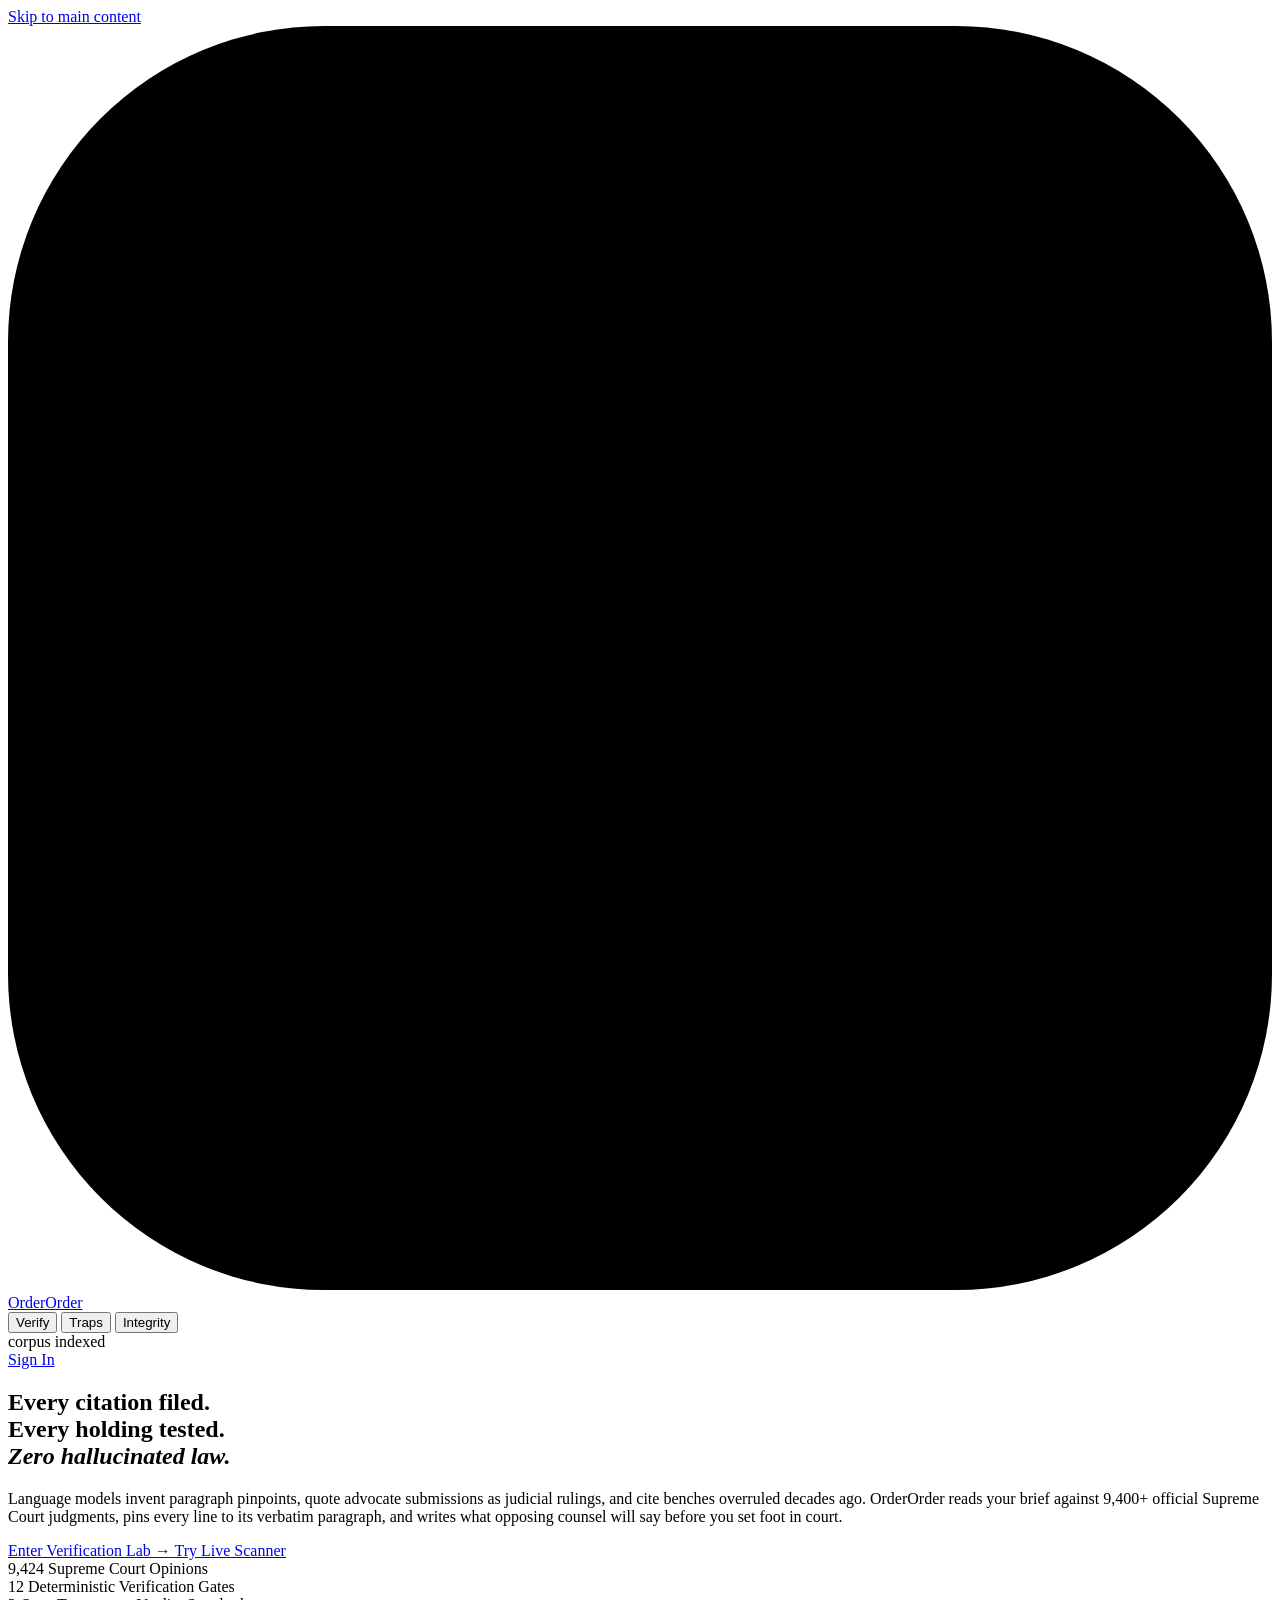
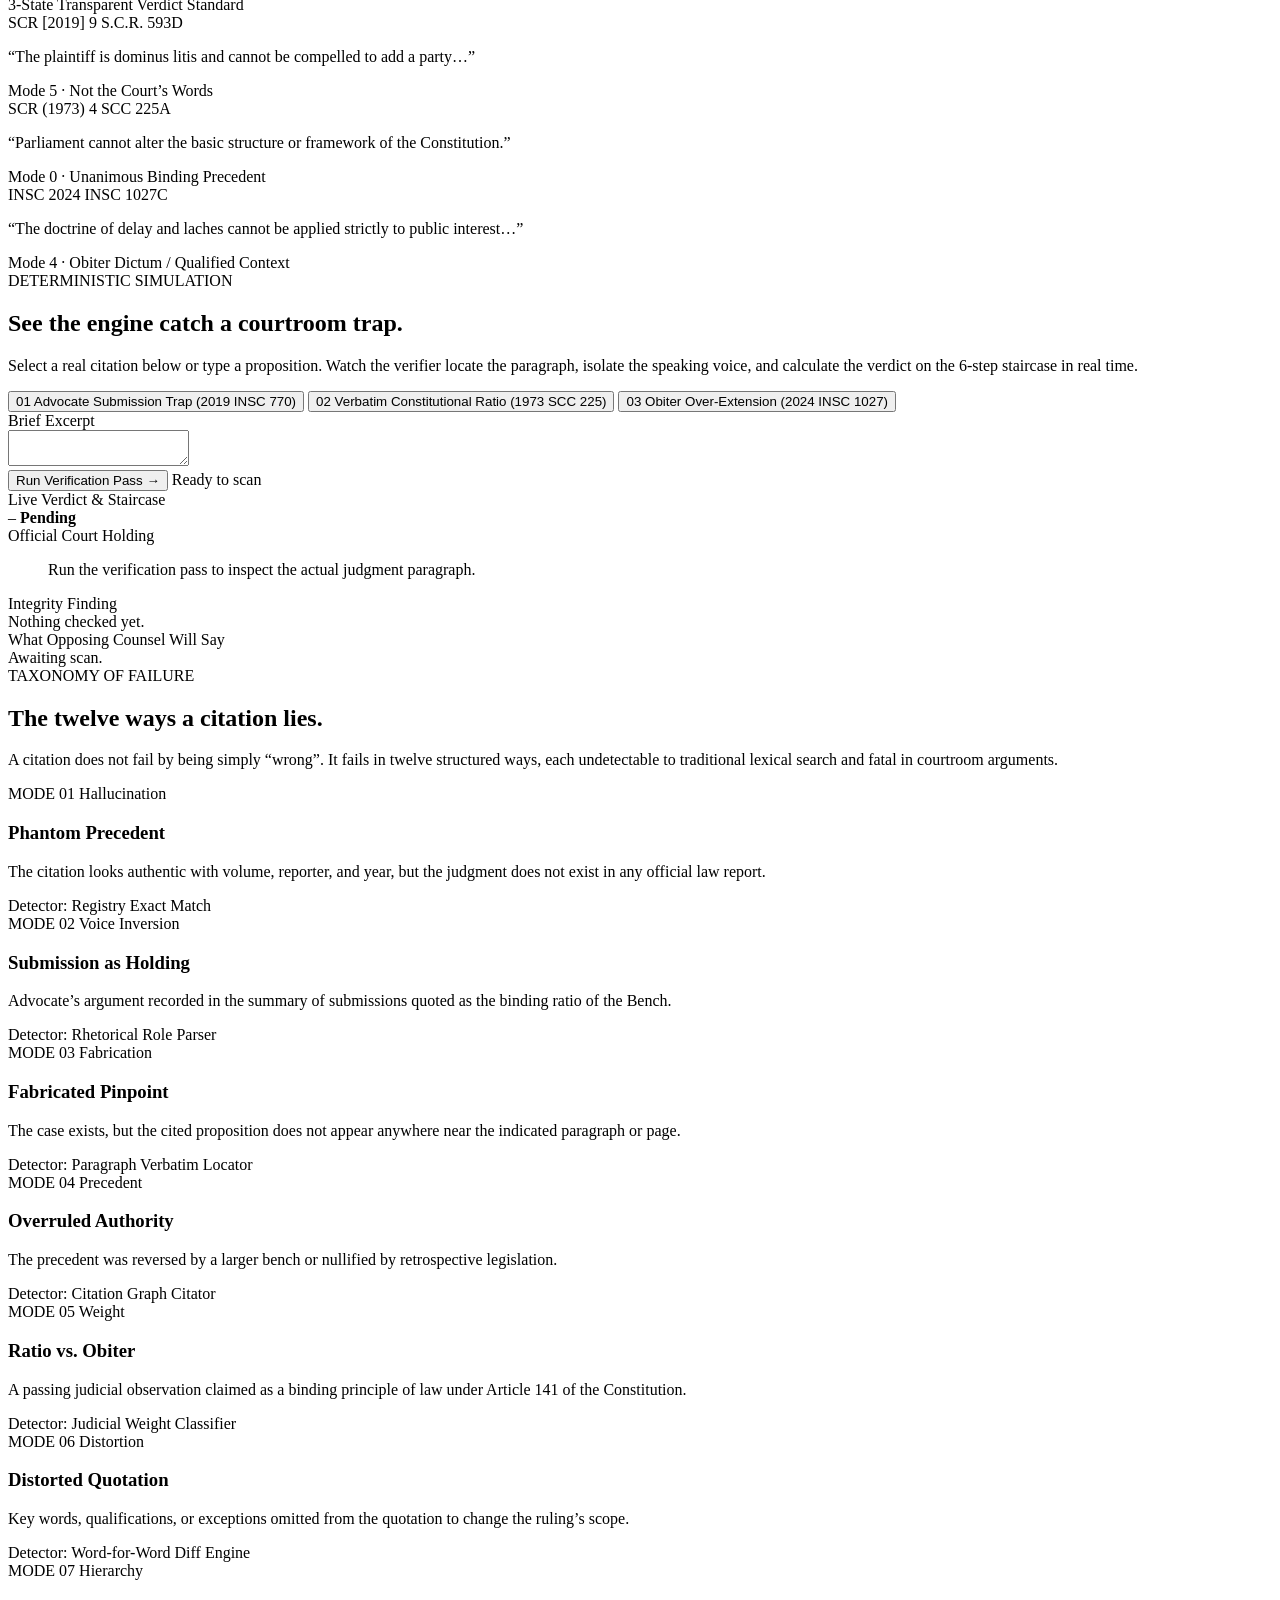
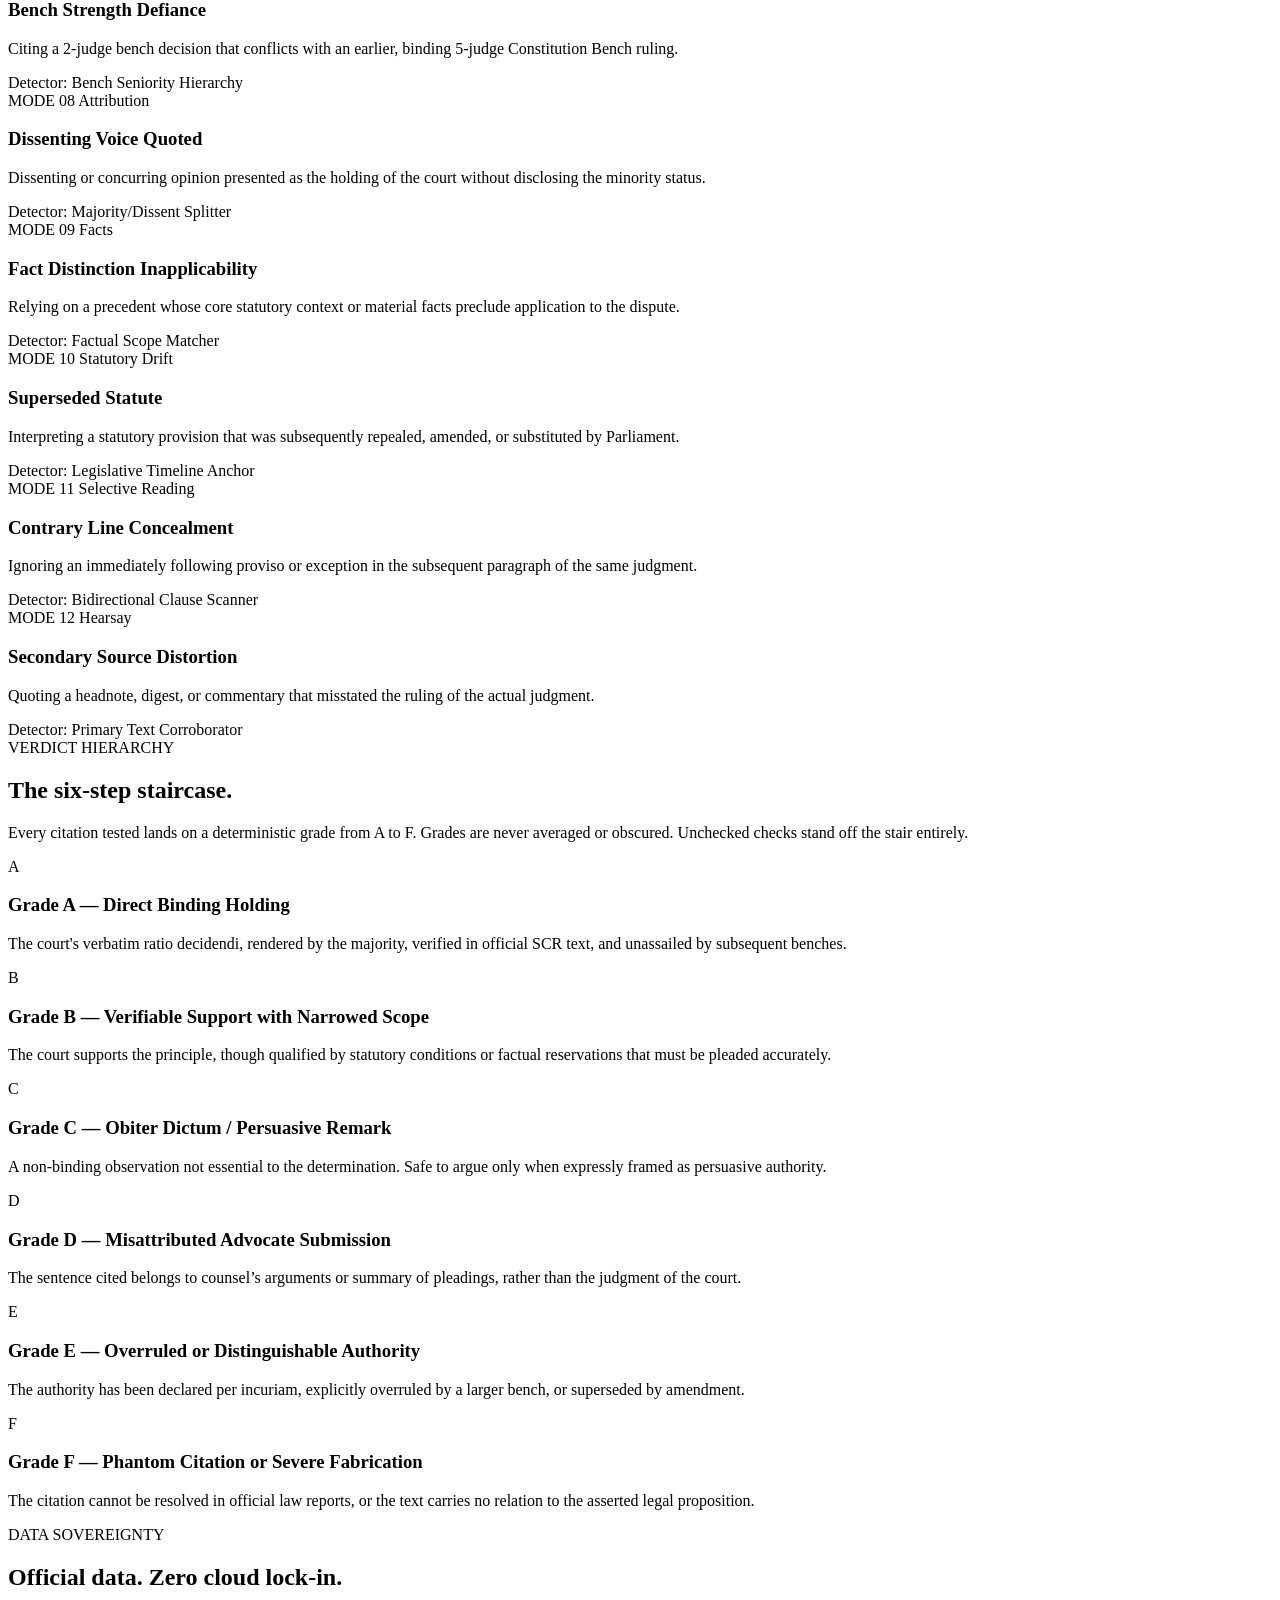
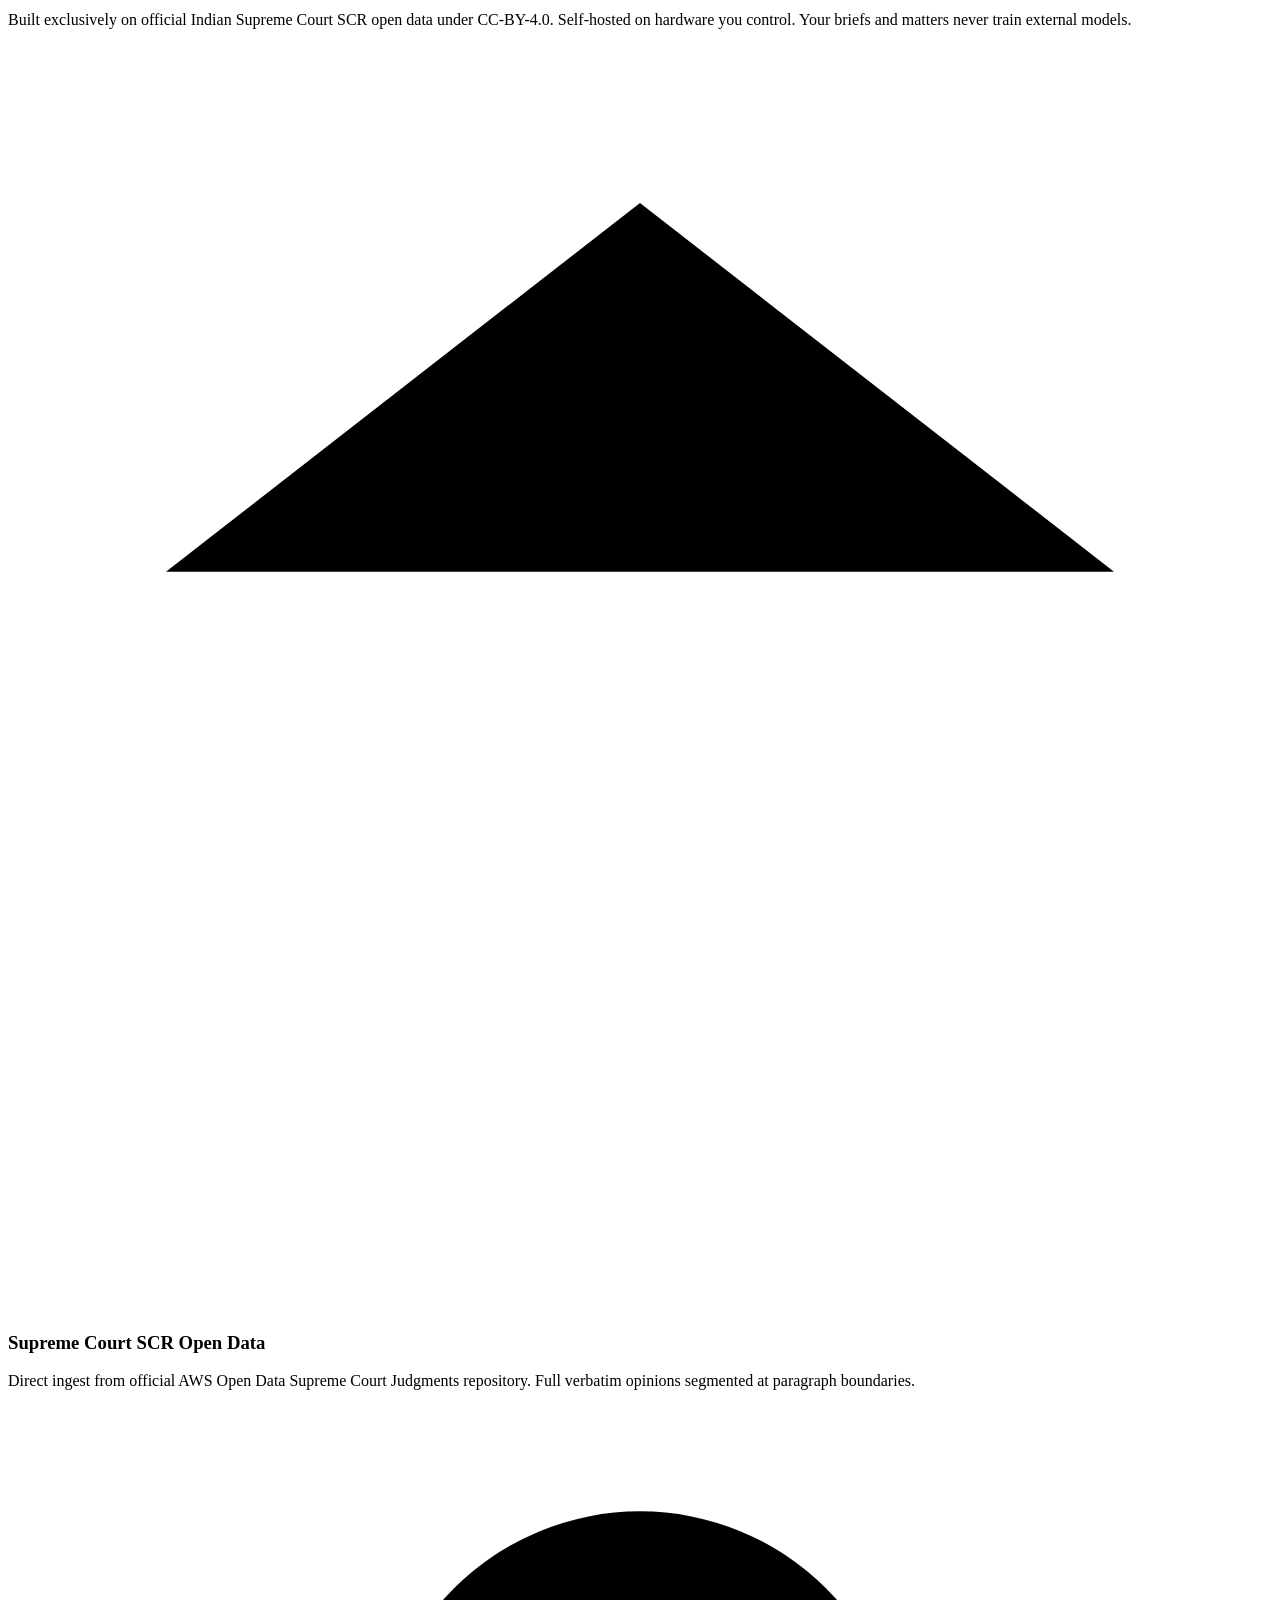
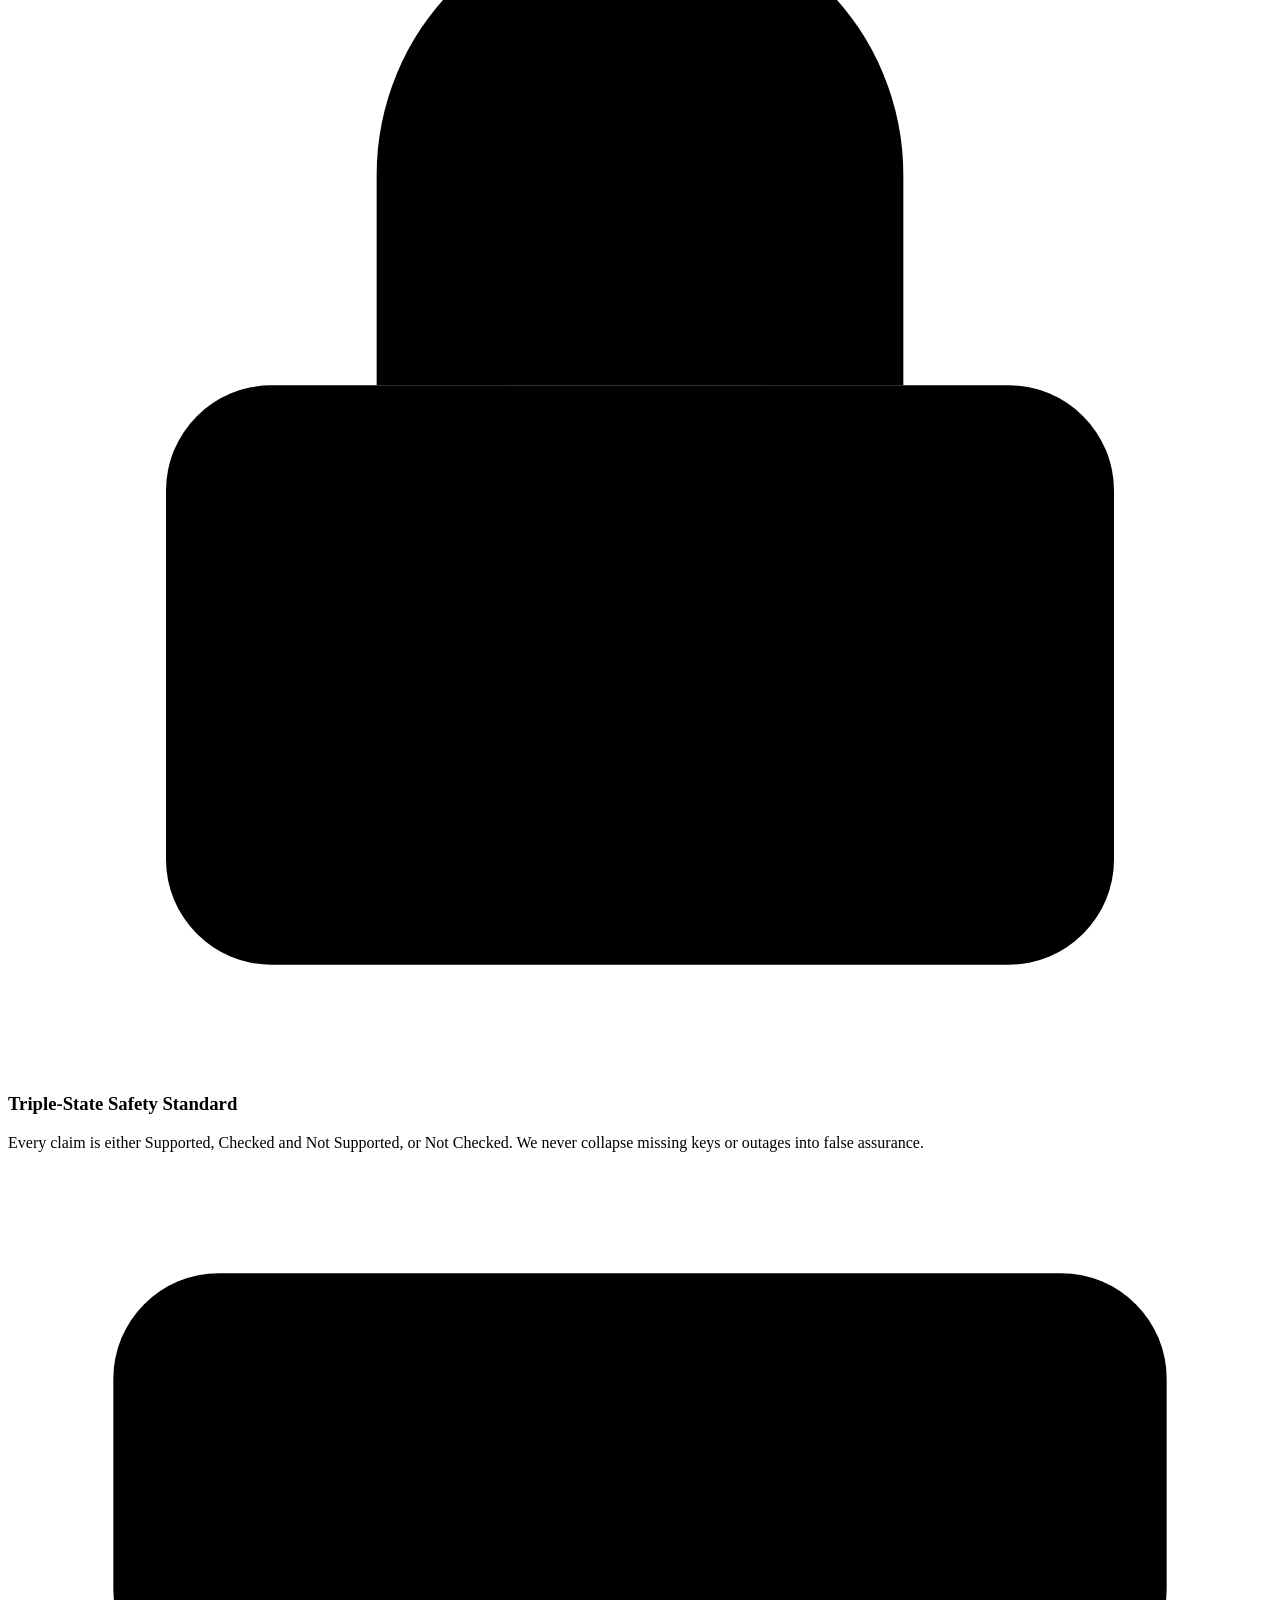
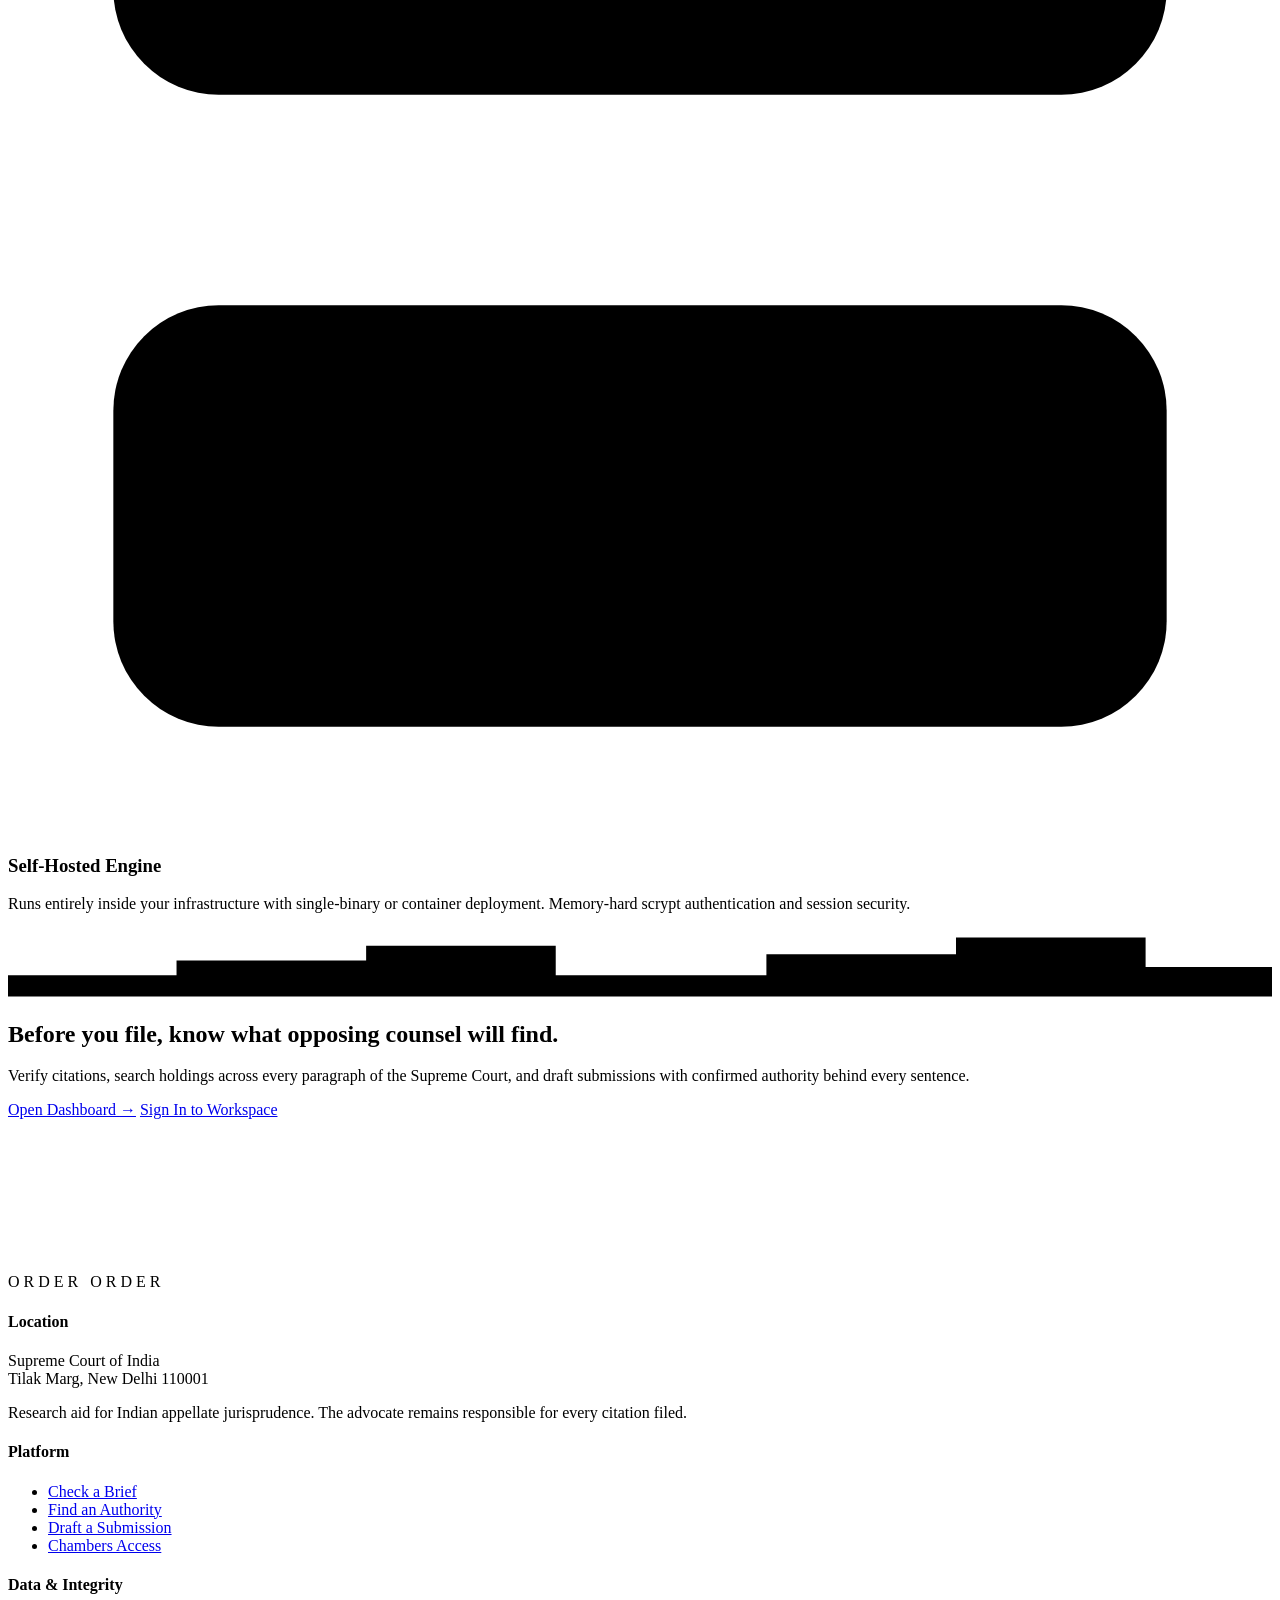
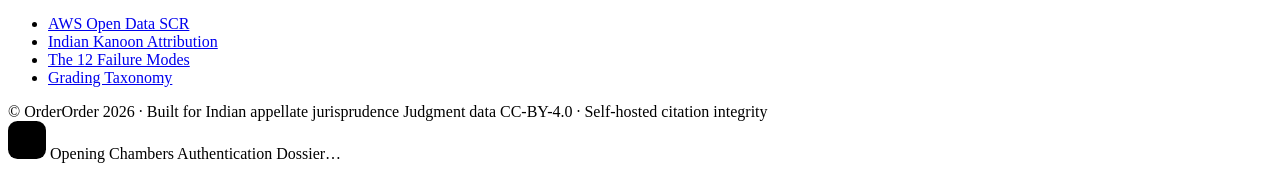
==== src/orderorder/web/static/landing.html @ d25497d0 "feat(web): add editorial landing page, chambers auth flow, and interactive ASCII showpiece Introduce" ====
<!doctype html>
<!--
  OrderOrder — The Citation Integrity Engine for Indian Case Law.
  Editorial Landing Page.
  Built to the Redis Agency L'escalier identity: cobalt, coral, cream, and the 3D staircase.
  CSP: script-src 'self', style-src 'self', font-src 'self'. Zero inline scripts or styles.
-->
<html lang="en">
<head>
<meta charset="utf-8">
<meta name="viewport" content="width=device-width, initial-scale=1">
<meta name="referrer" content="no-referrer">
<meta name="theme-color" content="#f3ece5" media="(prefers-color-scheme: light)">
<meta name="theme-color" content="#0f1236" media="(prefers-color-scheme: dark)">
<title>OrderOrder — Citation Integrity for Indian Case Law</title>
<link rel="stylesheet" href="/landing.css">
<link rel="icon" href="data:image/svg+xml,<svg xmlns='http://www.w3.org/2000/svg' viewBox='0 0 32 32'><rect width='32' height='32' rx='7' fill='%232b34d6'/><path d='M9 24V17h5v-5h5V7h5' fill='none' stroke='%23f3ece5' stroke-width='3.2' stroke-linejoin='round'/></svg>">
</head>
<body>

<a class="skip" href="#hero">Skip to main content</a>

<!-- ========== STICKY NAVIGATION ========== -->
<header class="nav" id="top-nav">
  <a href="/" class="brand" aria-label="Return to OrderOrder Overview">
    <!-- The staircase, in the same oblique projection as the one in the verdict panel. -->
    <svg class="mark" viewBox="0 0 32 32" aria-hidden="true" focusable="false">
      <rect class="mark-bg" width="32" height="32" rx="8"/>
      <g class="s s1"><path class="front" d="M5 21h6v6H5z"/><path class="top" d="M5 21h6l4-4H9z"/><path class="side" d="M11 21l4-4v6l-4 4z"/></g>
      <g class="s s2"><path class="front" d="M11 16h6v11h-6z"/><path class="top" d="M11 16h6l4-4h-6z"/><path class="side" d="M17 16l4-4v11l-4 4z"/></g>
      <g class="s s3"><path class="front" d="M17 11h6v16h-6z"/><path class="top" d="M17 11h6l4-4h-6z"/><path class="side" d="M23 11l4-4v16l-4 4z"/></g>
    </svg>
    <span class="wordmark">OrderOrder</span>
  </a>

  <div class="tabs" role="tablist" aria-label="Landing Navigation">
    <span class="thumb" aria-hidden="true"></span>
    <button id="tab-verify" class="on" role="tab" aria-selected="true" data-target="#demo" aria-label="Interactive Verification Demo">Verify</button>
    <button id="tab-traps" role="tab" aria-selected="false" data-target="#traps" aria-label="12 Hallucination Traps">Traps</button>
    <button id="tab-integrity" role="tab" aria-selected="false" data-target="#ladder" aria-label="Integrity Ladder and Scale">Integrity</button>
  </div>

  <div class="nav-right">
    <div id="status" class="nav-status" role="status" aria-live="polite">
      <span class="status-pulse" aria-hidden="true"></span>
      <span id="status-text">corpus indexed</span>
    </div>
    <div id="user-profile" class="user-pill" hidden>
      <span id="user-name" class="user-name"></span>
      <a href="/dashboard" class="btn-workspace-link">Dashboard &rarr;</a>
      <button id="btn-logout" class="btn-logout" title="Sign out">Sign out</button>
    </div>
    <a href="/login" id="nav-login" class="btn-nav-login">Sign In</a>
  </div>
</header>

<main id="main">

  <!-- ========== HERO SECTION ========== -->
  <section class="hero-section" id="hero">
    <div class="hero-grid">
      <div class="hero-content">
        <h1 class="hero-title">
          Every citation filed.<br>
          Every holding tested.<br>
          <em>Zero hallucinated law.</em>
        </h1>
        <p class="hero-lede">
          Language models invent paragraph pinpoints, quote advocate submissions as judicial rulings,
          and cite benches overruled decades ago. OrderOrder reads your brief against 9,400+ official
          Supreme Court judgments, pins every line to its verbatim paragraph, and writes what opposing
          counsel will say before you set foot in court.
        </p>

        <div class="hero-ctas">
          <a href="/dashboard" class="btn-primary hero-btn">
            Enter Verification Lab <span class="arrow" aria-hidden="true">→</span>
          </a>
          <a href="#simulator" class="btn-secondary hero-btn">
            Try Live Scanner
          </a>
        </div>

        <div class="proof-bar">
          <div class="proof-item">
            <span class="proof-num">9,424</span>
            <span class="proof-label">Supreme Court Opinions</span>
          </div>
          <div class="proof-divider" aria-hidden="true"></div>
          <div class="proof-item">
            <span class="proof-num">12</span>
            <span class="proof-label">Deterministic Verification Gates</span>
          </div>
          <div class="proof-divider" aria-hidden="true"></div>
          <div class="proof-item">
            <span class="proof-num">3-State</span>
            <span class="proof-label">Transparent Verdict Standard</span>
          </div>
        </div>
      </div>

      <div class="hero-visual">
        <div class="monolith-block" id="monolith" aria-hidden="true">
          <div class="monolith-stack">
            <div class="m-card c3">
              <div class="m-header"><span>SCR [2019] 9 S.C.R. 593</span><span class="g D">D</span></div>
              <p class="m-sample">“The plaintiff is dominus litis and cannot be compelled to add a party…”</p>
              <div class="m-tag flagged">Mode 5 · Not the Court’s Words</div>
            </div>
            <div class="m-card c2">
              <div class="m-header"><span>SCR (1973) 4 SCC 225</span><span class="g A">A</span></div>
              <p class="m-sample">“Parliament cannot alter the basic structure or framework of the Constitution.”</p>
              <div class="m-tag clean">Mode 0 · Unanimous Binding Precedent</div>
            </div>
            <div class="m-card c1">
              <div class="m-header"><span>INSC 2024 INSC 1027</span><span class="g C">C</span></div>
              <p class="m-sample">“The doctrine of delay and laches cannot be applied strictly to public interest…”</p>
              <div class="m-tag warn">Mode 4 · Obiter Dictum / Qualified Context</div>
            </div>
            <div class="monolith-clip"></div>
          </div>
          <div class="monolith-reflection"></div>
        </div>
      </div>
    </div>
  </section>

  <!-- ========== INTERACTIVE LIVE SCANNER SIMULATOR ========== -->
  <div class="section-band bg-white" id="demo">
    <section class="section" id="simulator">
      <div class="section-head">
        <span class="section-tag">DETERMINISTIC SIMULATION</span>
        <h2 class="section-title">See the engine catch a courtroom trap.</h2>
        <p class="section-desc">
          Select a real citation below or type a proposition. Watch the verifier locate the paragraph,
          isolate the speaking voice, and calculate the verdict on the 6-step staircase in real time.
        </p>
      </div>

      <div class="sim-presets">
        <button class="sim-preset on" data-preset="dominus">
          <span class="p-num">01</span>
          <span class="p-name">Advocate Submission Trap (2019 INSC 770)</span>
        </button>
        <button class="sim-preset" data-preset="kesavananda">
          <span class="p-num">02</span>
          <span class="p-name">Verbatim Constitutional Ratio (1973 SCC 225)</span>
        </button>
        <button class="sim-preset" data-preset="laches">
          <span class="p-num">03</span>
          <span class="p-name">Obiter Over-Extension (2024 INSC 1027)</span>
        </button>
      </div>

      <div class="sim-workspace">
        <div class="sim-panel input-panel">
          <div class="panel-tab"><label for="sim-input">Brief Excerpt</label></div>
          <div class="panel-body">
            <textarea id="sim-input" spellcheck="false" readonly></textarea>
            <div class="sim-controls">
              <button id="sim-run" class="btn-primary">
                Run Verification Pass <span class="arrow" aria-hidden="true">→</span>
              </button>
              <span id="sim-status" class="sim-hint">Ready to scan</span>
            </div>
          </div>
        </div>

        <div class="sim-panel output-panel">
          <div class="panel-tab"><label>Live Verdict &amp; Staircase</label></div>
          <div class="panel-body">
            <div class="sim-top-bar">
              <div class="sim-verdict-tag" id="sim-badge"><span class="g D">–</span> <b id="sim-grade-text">Pending</b></div>
              <!-- 6-step isometric staircase -->
              <div class="stair" id="sim-stair" data-grade="" aria-hidden="true">
                <div class="step s1"><i class="top"></i><i class="side"></i><i class="front"></i></div>
                <div class="step s2"><i class="top"></i><i class="side"></i><i class="front"></i></div>
                <div class="step s3"><i class="top"></i><i class="side"></i><i class="front"></i></div>
                <div class="step s4"><i class="top"></i><i class="side"></i><i class="front"></i></div>
                <div class="step s5"><i class="top"></i><i class="side"></i><i class="front"></i></div>
                <div class="step s6"><i class="top"></i><i class="side"></i><i class="front"></i></div>
                <span class="marker"></span>
              </div>
            </div>

            <div id="sim-results">
              <div class="sim-card">
                <div class="sim-card-head">Official Court Holding</div>
                <blockquote id="sim-quote">Run the verification pass to inspect the actual judgment paragraph.</blockquote>
              </div>
              <div class="sim-card" id="sim-finding-card">
                <div class="sim-card-head">Integrity Finding</div>
                <div id="sim-finding">Nothing checked yet.</div>
              </div>
              <div class="sim-card" id="sim-attack-card">
                <div class="sim-card-head">What Opposing Counsel Will Say</div>
                <div id="sim-attack">Awaiting scan.</div>
              </div>
            </div>
          </div>
        </div>
      </div>
    </section>
  </div>

  <!-- ========== THE 12 WAYS A CITATION LIES ========== -->
  <section class="section" id="traps">
    <div class="section-head">
      <span class="section-tag">TAXONOMY OF FAILURE</span>
      <h2 class="section-title">The twelve ways a citation lies.</h2>
      <p class="section-desc">
        A citation does not fail by being simply “wrong”. It fails in twelve structured ways,
        each undetectable to traditional lexical search and fatal in courtroom arguments.
      </p>
    </div>

    <div class="traps-grid">
      <div class="trap-card" data-mode="1">
        <div class="trap-header">
          <span class="trap-num">MODE 01</span>
          <span class="trap-chip bad">Hallucination</span>
        </div>
        <h3 class="trap-title">Phantom Precedent</h3>
        <p class="trap-body">The citation looks authentic with volume, reporter, and year, but the judgment does not exist in any official law report.</p>
        <div class="trap-footer"><span>Detector:</span> Registry Exact Match</div>
      </div>

      <div class="trap-card" data-mode="2">
        <div class="trap-header">
          <span class="trap-num">MODE 02</span>
          <span class="trap-chip bad">Voice Inversion</span>
        </div>
        <h3 class="trap-title">Submission as Holding</h3>
        <p class="trap-body">Advocate’s argument recorded in the summary of submissions quoted as the binding ratio of the Bench.</p>
        <div class="trap-footer"><span>Detector:</span> Rhetorical Role Parser</div>
      </div>

      <div class="trap-card" data-mode="3">
        <div class="trap-header">
          <span class="trap-num">MODE 03</span>
          <span class="trap-chip bad">Fabrication</span>
        </div>
        <h3 class="trap-title">Fabricated Pinpoint</h3>
        <p class="trap-body">The case exists, but the cited proposition does not appear anywhere near the indicated paragraph or page.</p>
        <div class="trap-footer"><span>Detector:</span> Paragraph Verbatim Locator</div>
      </div>

      <div class="trap-card" data-mode="4">
        <div class="trap-header">
          <span class="trap-num">MODE 04</span>
          <span class="trap-chip warn">Precedent</span>
        </div>
        <h3 class="trap-title">Overruled Authority</h3>
        <p class="trap-body">The precedent was reversed by a larger bench or nullified by retrospective legislation.</p>
        <div class="trap-footer"><span>Detector:</span> Citation Graph Citator</div>
      </div>

      <div class="trap-card" data-mode="5">
        <div class="trap-header">
          <span class="trap-num">MODE 05</span>
          <span class="trap-chip warn">Weight</span>
        </div>
        <h3 class="trap-title">Ratio vs. Obiter</h3>
        <p class="trap-body">A passing judicial observation claimed as a binding principle of law under Article 141 of the Constitution.</p>
        <div class="trap-footer"><span>Detector:</span> Judicial Weight Classifier</div>
      </div>

      <div class="trap-card" data-mode="6">
        <div class="trap-header">
          <span class="trap-num">MODE 06</span>
          <span class="trap-chip bad">Distortion</span>
        </div>
        <h3 class="trap-title">Distorted Quotation</h3>
        <p class="trap-body">Key words, qualifications, or exceptions omitted from the quotation to change the ruling’s scope.</p>
        <div class="trap-footer"><span>Detector:</span> Word-for-Word Diff Engine</div>
      </div>

      <div class="trap-card" data-mode="7">
        <div class="trap-header">
          <span class="trap-num">MODE 07</span>
          <span class="trap-chip warn">Hierarchy</span>
        </div>
        <h3 class="trap-title">Bench Strength Defiance</h3>
        <p class="trap-body">Citing a 2-judge bench decision that conflicts with an earlier, binding 5-judge Constitution Bench ruling.</p>
        <div class="trap-footer"><span>Detector:</span> Bench Seniority Hierarchy</div>
      </div>

      <div class="trap-card" data-mode="8">
        <div class="trap-header">
          <span class="trap-num">MODE 08</span>
          <span class="trap-chip bad">Attribution</span>
        </div>
        <h3 class="trap-title">Dissenting Voice Quoted</h3>
        <p class="trap-body">Dissenting or concurring opinion presented as the holding of the court without disclosing the minority status.</p>
        <div class="trap-footer"><span>Detector:</span> Majority/Dissent Splitter</div>
      </div>

      <div class="trap-card" data-mode="9">
        <div class="trap-header">
          <span class="trap-num">MODE 09</span>
          <span class="trap-chip warn">Facts</span>
        </div>
        <h3 class="trap-title">Fact Distinction Inapplicability</h3>
        <p class="trap-body">Relying on a precedent whose core statutory context or material facts preclude application to the dispute.</p>
        <div class="trap-footer"><span>Detector:</span> Factual Scope Matcher</div>
      </div>

      <div class="trap-card" data-mode="10">
        <div class="trap-header">
          <span class="trap-num">MODE 10</span>
          <span class="trap-chip bad">Statutory Drift</span>
        </div>
        <h3 class="trap-title">Superseded Statute</h3>
        <p class="trap-body">Interpreting a statutory provision that was subsequently repealed, amended, or substituted by Parliament.</p>
        <div class="trap-footer"><span>Detector:</span> Legislative Timeline Anchor</div>
      </div>

      <div class="trap-card" data-mode="11">
        <div class="trap-header">
          <span class="trap-num">MODE 11</span>
          <span class="trap-chip bad">Selective Reading</span>
        </div>
        <h3 class="trap-title">Contrary Line Concealment</h3>
        <p class="trap-body">Ignoring an immediately following proviso or exception in the subsequent paragraph of the same judgment.</p>
        <div class="trap-footer"><span>Detector:</span> Bidirectional Clause Scanner</div>
      </div>

      <div class="trap-card" data-mode="12">
        <div class="trap-header">
          <span class="trap-num">MODE 12</span>
          <span class="trap-chip warn">Hearsay</span>
        </div>
        <h3 class="trap-title">Secondary Source Distortion</h3>
        <p class="trap-body">Quoting a headnote, digest, or commentary that misstated the ruling of the actual judgment.</p>
        <div class="trap-footer"><span>Detector:</span> Primary Text Corroborator</div>
      </div>
    </div>
  </section>

  <!-- ========== THE 6-STEP INTEGRITY LADDER ========== -->
  <div class="section-band bg-white">
    <section class="section" id="ladder">
      <div class="section-head">
        <span class="section-tag">VERDICT HIERARCHY</span>
        <h2 class="section-title">The six-step staircase.</h2>
        <p class="section-desc">
          Every citation tested lands on a deterministic grade from A to F.
          Grades are never averaged or obscured. Unchecked checks stand off the stair entirely.
        </p>
      </div>

      <div class="ladder-container">
        <div class="ladder-step l-a">
          <div class="ladder-badge g A">A</div>
          <div class="ladder-info">
            <h3>Grade A — Direct Binding Holding</h3>
            <p>The court's verbatim ratio decidendi, rendered by the majority, verified in official SCR text, and unassailed by subsequent benches.</p>
          </div>
        </div>

        <div class="ladder-step l-b">
          <div class="ladder-badge g B">B</div>
          <div class="ladder-info">
            <h3>Grade B — Verifiable Support with Narrowed Scope</h3>
            <p>The court supports the principle, though qualified by statutory conditions or factual reservations that must be pleaded accurately.</p>
          </div>
        </div>

        <div class="ladder-step l-c">
          <div class="ladder-badge g C">C</div>
          <div class="ladder-info">
            <h3>Grade C — Obiter Dictum / Persuasive Remark</h3>
            <p>A non-binding observation not essential to the determination. Safe to argue only when expressly framed as persuasive authority.</p>
          </div>
        </div>

        <div class="ladder-step l-d">
          <div class="ladder-badge g D">D</div>
          <div class="ladder-info">
            <h3>Grade D — Misattributed Advocate Submission</h3>
            <p>The sentence cited belongs to counsel’s arguments or summary of pleadings, rather than the judgment of the court.</p>
          </div>
        </div>

        <div class="ladder-step l-e">
          <div class="ladder-badge g E">E</div>
          <div class="ladder-info">
            <h3>Grade E — Overruled or Distinguishable Authority</h3>
            <p>The authority has been declared per incuriam, explicitly overruled by a larger bench, or superseded by amendment.</p>
          </div>
        </div>

        <div class="ladder-step l-f">
          <div class="ladder-badge g F">F</div>
          <div class="ladder-info">
            <h3>Grade F — Phantom Citation or Severe Fabrication</h3>
            <p>The citation cannot be resolved in official law reports, or the text carries no relation to the asserted legal proposition.</p>
          </div>
        </div>
      </div>
    </section>
  </div>

  <!-- ========== DATA LINEAGE & ARCHITECTURE ========== -->
  <section class="section" id="architecture">
    <div class="section-head">
      <span class="section-tag">DATA SOVEREIGNTY</span>
      <h2 class="section-title">Official data. Zero cloud lock-in.</h2>
      <p class="section-desc">
        Built exclusively on official Indian Supreme Court SCR open data under CC-BY-4.0.
        Self-hosted on hardware you control. Your briefs and matters never train external models.
      </p>
    </div>

    <div class="arch-grid">
      <div class="arch-card">
        <div class="arch-svg-box">
          <svg class="arch-svg" viewBox="0 0 24 24" aria-hidden="true" focusable="false"><path d="M3 21h18M3 10h18M5 10v11M9 10v11M15 10v11M19 10v11M12 3l9 7H3z"/></svg>
        </div>
        <h3>Supreme Court SCR Open Data</h3>
        <p>Direct ingest from official AWS Open Data Supreme Court Judgments repository. Full verbatim opinions segmented at paragraph boundaries.</p>
      </div>
      <div class="arch-card">
        <div class="arch-svg-box">
          <svg class="arch-svg" viewBox="0 0 24 24" aria-hidden="true" focusable="false"><rect x="3" y="11" width="18" height="11" rx="2" ry="2"/><path d="M7 11V7a5 5 0 0 1 10 0v4"/></svg>
        </div>
        <h3>Triple-State Safety Standard</h3>
        <p>Every claim is either Supported, Checked and Not Supported, or Not Checked. We never collapse missing keys or outages into false assurance.</p>
      </div>
      <div class="arch-card">
        <div class="arch-svg-box">
          <svg class="arch-svg" viewBox="0 0 24 24" aria-hidden="true" focusable="false"><rect x="2" y="2" width="20" height="8" rx="2" ry="2"/><rect x="2" y="14" width="20" height="8" rx="2" ry="2"/><line x1="6" y1="6" x2="6.01" y2="6"/><line x1="6" y1="18" x2="6.01" y2="18"/></svg>
        </div>
        <h3>Self-Hosted Engine</h3>
        <p>Runs entirely inside your infrastructure with single-binary or container deployment. Memory-hard scrypt authentication and session security.</p>
      </div>
    </div>
  </section>

  <!-- ========== CALL TO ACTION BANNER ========== -->
  <section class="cta-section">
    <svg class="cta-steps" viewBox="0 0 1200 64" preserveAspectRatio="none" aria-hidden="true" focusable="false">
      <path d="M0 64 V44 H160 V30 H340 V16 H520 V44 H720 V24 H900 V8 H1080 V36 H1200 V64 Z"/>
    </svg>
    <div class="cta-container">
      <div class="cta-content">
        <h2 class="cta-title">Before you file, know what opposing counsel will find.</h2>
        <p class="cta-sub">
          Verify citations, search holdings across every paragraph of the Supreme Court,
          and draft submissions with confirmed authority behind every sentence.
        </p>
        <div class="cta-buttons">
          <a href="/dashboard" class="btn-primary cta-btn">Open Dashboard <span class="arrow" aria-hidden="true">→</span></a>
          <a href="/login" class="btn-secondary cta-btn">Sign In to Workspace</a>
        </div>
      </div>
    </div>
  </section>

</main>

<!-- ========== FOOTER ========== -->
<footer class="footer" id="footer">
  <!-- Giant full-width interactive ASCII brandmark showpiece -->
  <div class="footer-ascii-wrap" id="asciiStage" role="region" aria-label="Interactive ASCII Brandmark">
    <canvas id="asciiCanvas"></canvas>

    <!-- Clean fallback text for mobile viewports -->
    <div class="ascii-fallback" aria-hidden="true">
      <span class="ascii-fallback-wordmark">O R D E R &nbsp; O R D E R</span>
    </div>
  </div>

  <div class="foot-inner">
    <div class="foot-col foot-main">
      <h4>Location</h4>
      <p class="foot-loc">
        Supreme Court of India<br>
        Tilak Marg, New Delhi 110001
      </p>
      <p class="foot-disclaimer">
        Research aid for Indian appellate jurisprudence. The advocate remains responsible for every citation filed.
      </p>
    </div>
    <div class="foot-col">
      <h4>Platform</h4>
      <ul>
        <li><a href="/dashboard#check">Check a Brief</a></li>
        <li><a href="/dashboard#find">Find an Authority</a></li>
        <li><a href="/dashboard#draft">Draft a Submission</a></li>
        <li><a href="/login">Chambers Access</a></li>
      </ul>
    </div>
    <div class="foot-col">
      <h4>Data &amp; Integrity</h4>
      <ul>
        <li><a href="https://registry.opendata.aws/indian-supreme-court-judgments/" target="_blank" rel="noreferrer">AWS Open Data SCR</a></li>
        <li><a href="https://indiankanoon.org" target="_blank" rel="noreferrer">Indian Kanoon Attribution</a></li>
        <li><a href="#traps">The 12 Failure Modes</a></li>
        <li><a href="#ladder">Grading Taxonomy</a></li>
      </ul>
    </div>
  </div>

  <div class="foot-bar">
    <span>&copy; OrderOrder 2026 &middot; Built for Indian appellate jurisprudence</span>
    <span>Judgment data CC-BY-4.0 &middot; Self-hosted citation integrity</span>
  </div>
</footer>

<div id="dossier-curtain" class="dossier-curtain" aria-hidden="true">
  <div class="curtain-content">
    <svg class="mark" viewBox="0 0 32 32" aria-hidden="true" focusable="false" width="38" height="38">
      <rect class="mark-bg" width="32" height="32" rx="8"/>
      <g class="s s1"><path class="front" d="M5 21h6v6H5z"/><path class="top" d="M5 21h6l4-4H9z"/><path class="side" d="M11 21l4-4v6l-4 4z"/></g>
      <g class="s s2"><path class="front" d="M11 16h6v11h-6z"/><path class="top" d="M11 16h6l4-4h-6z"/><path class="side" d="M17 16l4-4v11l-4 4z"/></g>
      <g class="s s3"><path class="front" d="M17 11h6v16h-6z"/><path class="top" d="M17 11h6l4-4h-6z"/><path class="side" d="M23 11l4-4v16l-4 4z"/></g>
    </svg>
    <span class="curtain-label">Opening Chambers Authentication Dossier…</span>
  </div>
</div>

<script src="/vendor/lenis.min.js"></script>
<script src="/vendor/gsap.min.js"></script>
<script src="/vendor/ScrollTrigger.min.js"></script>
<script src="/landing.js"></script>
</body>
</html>
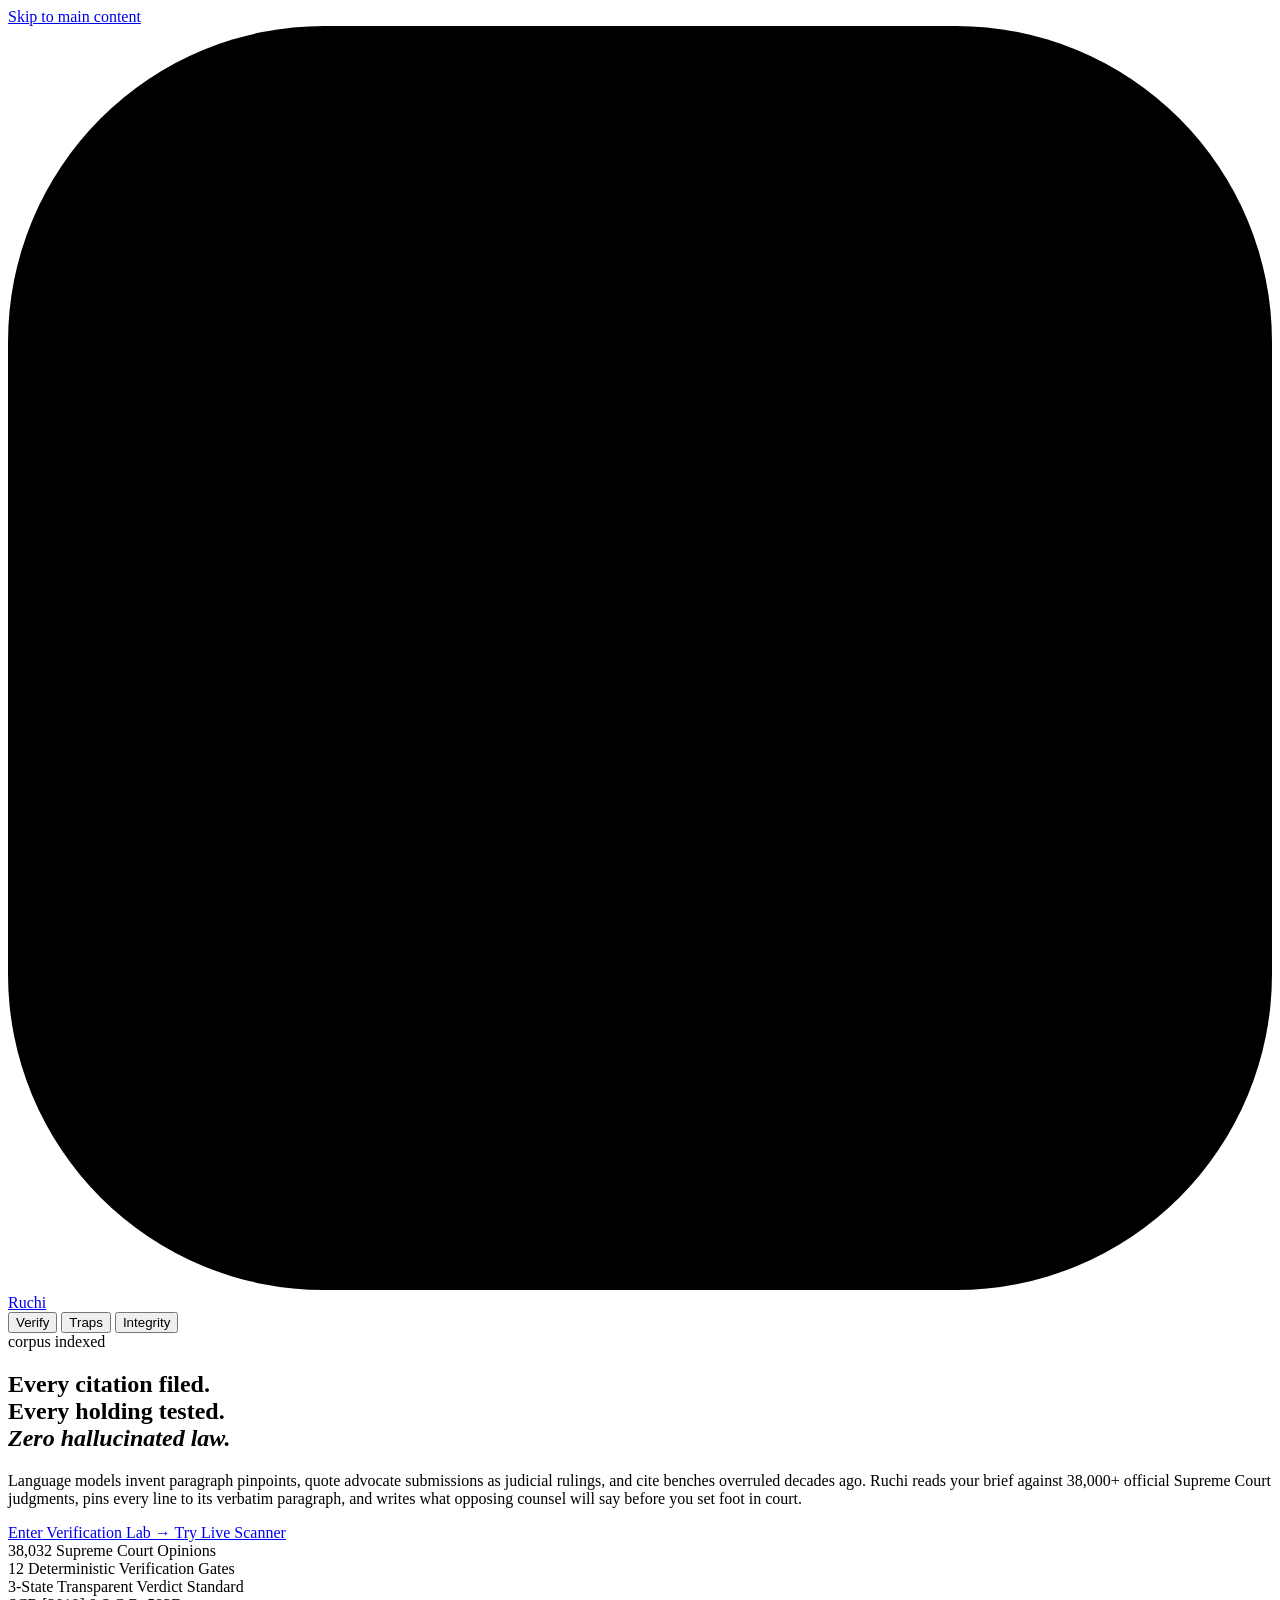
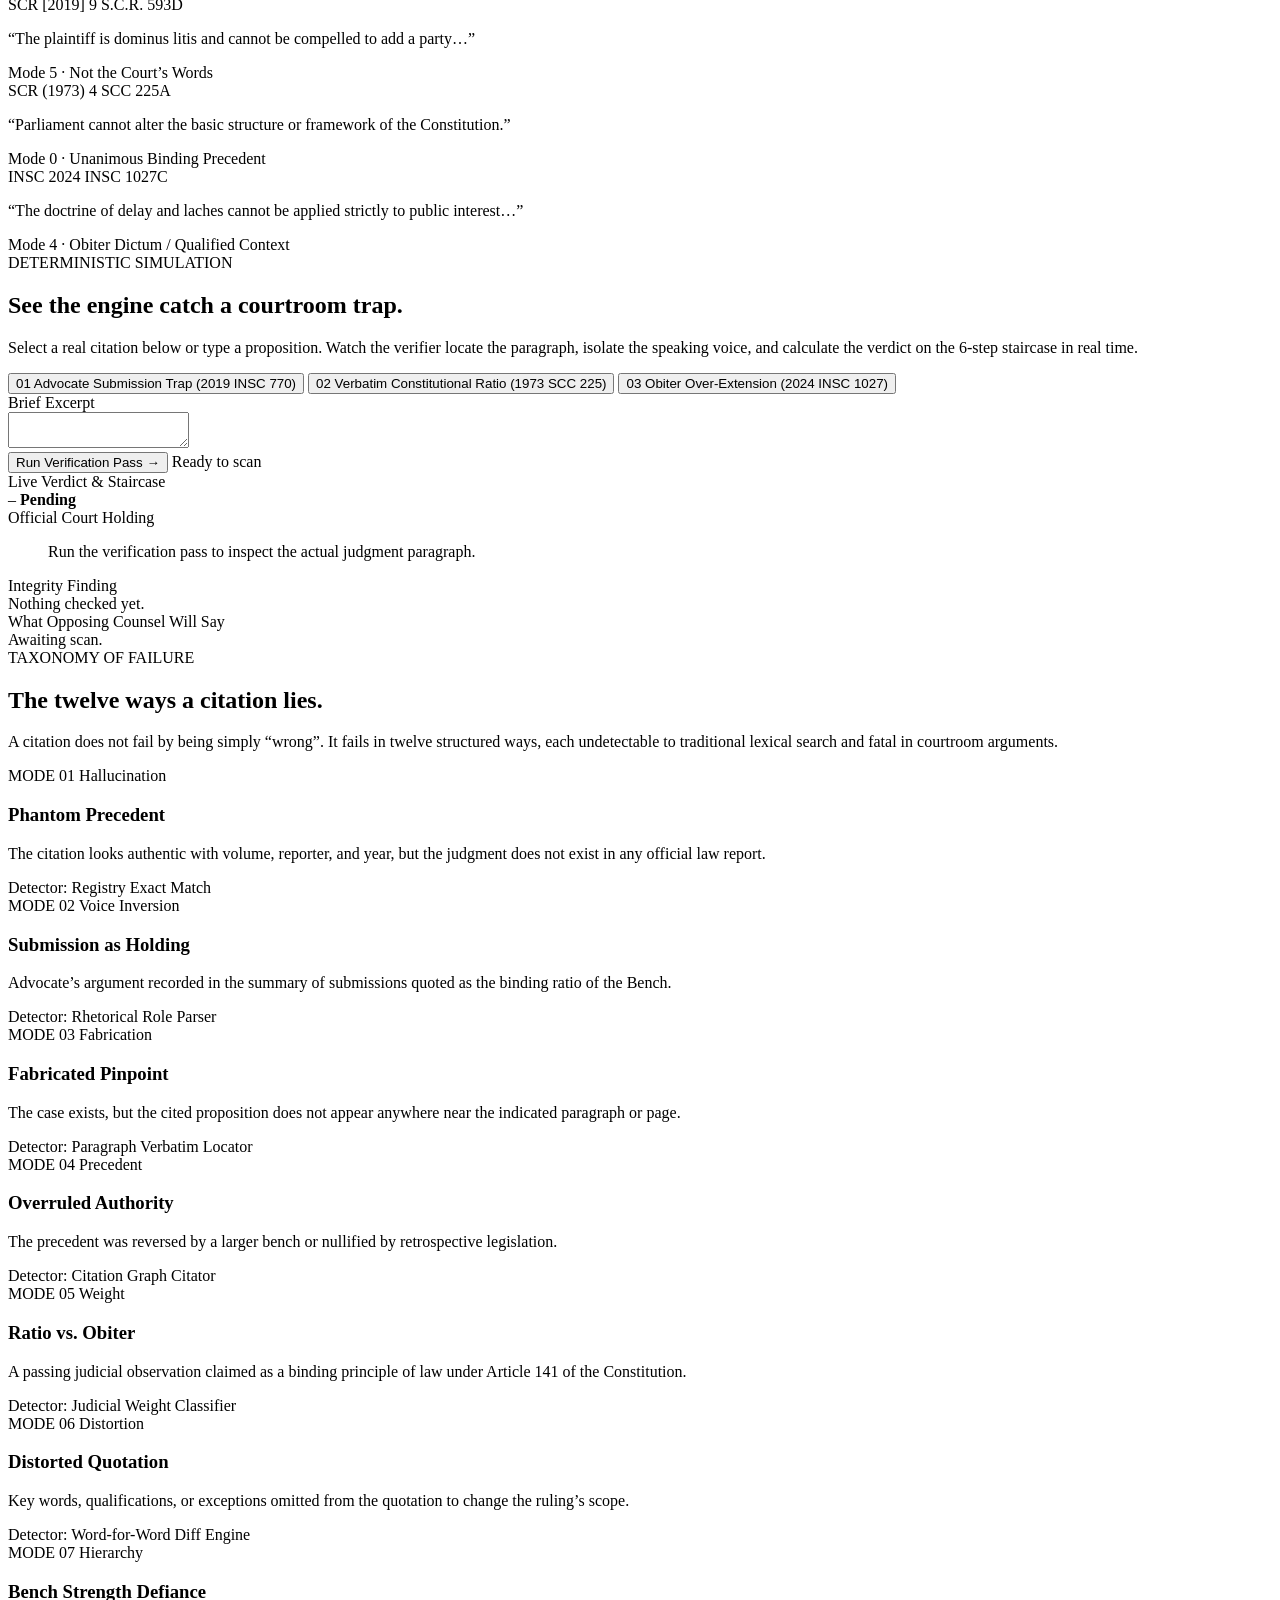
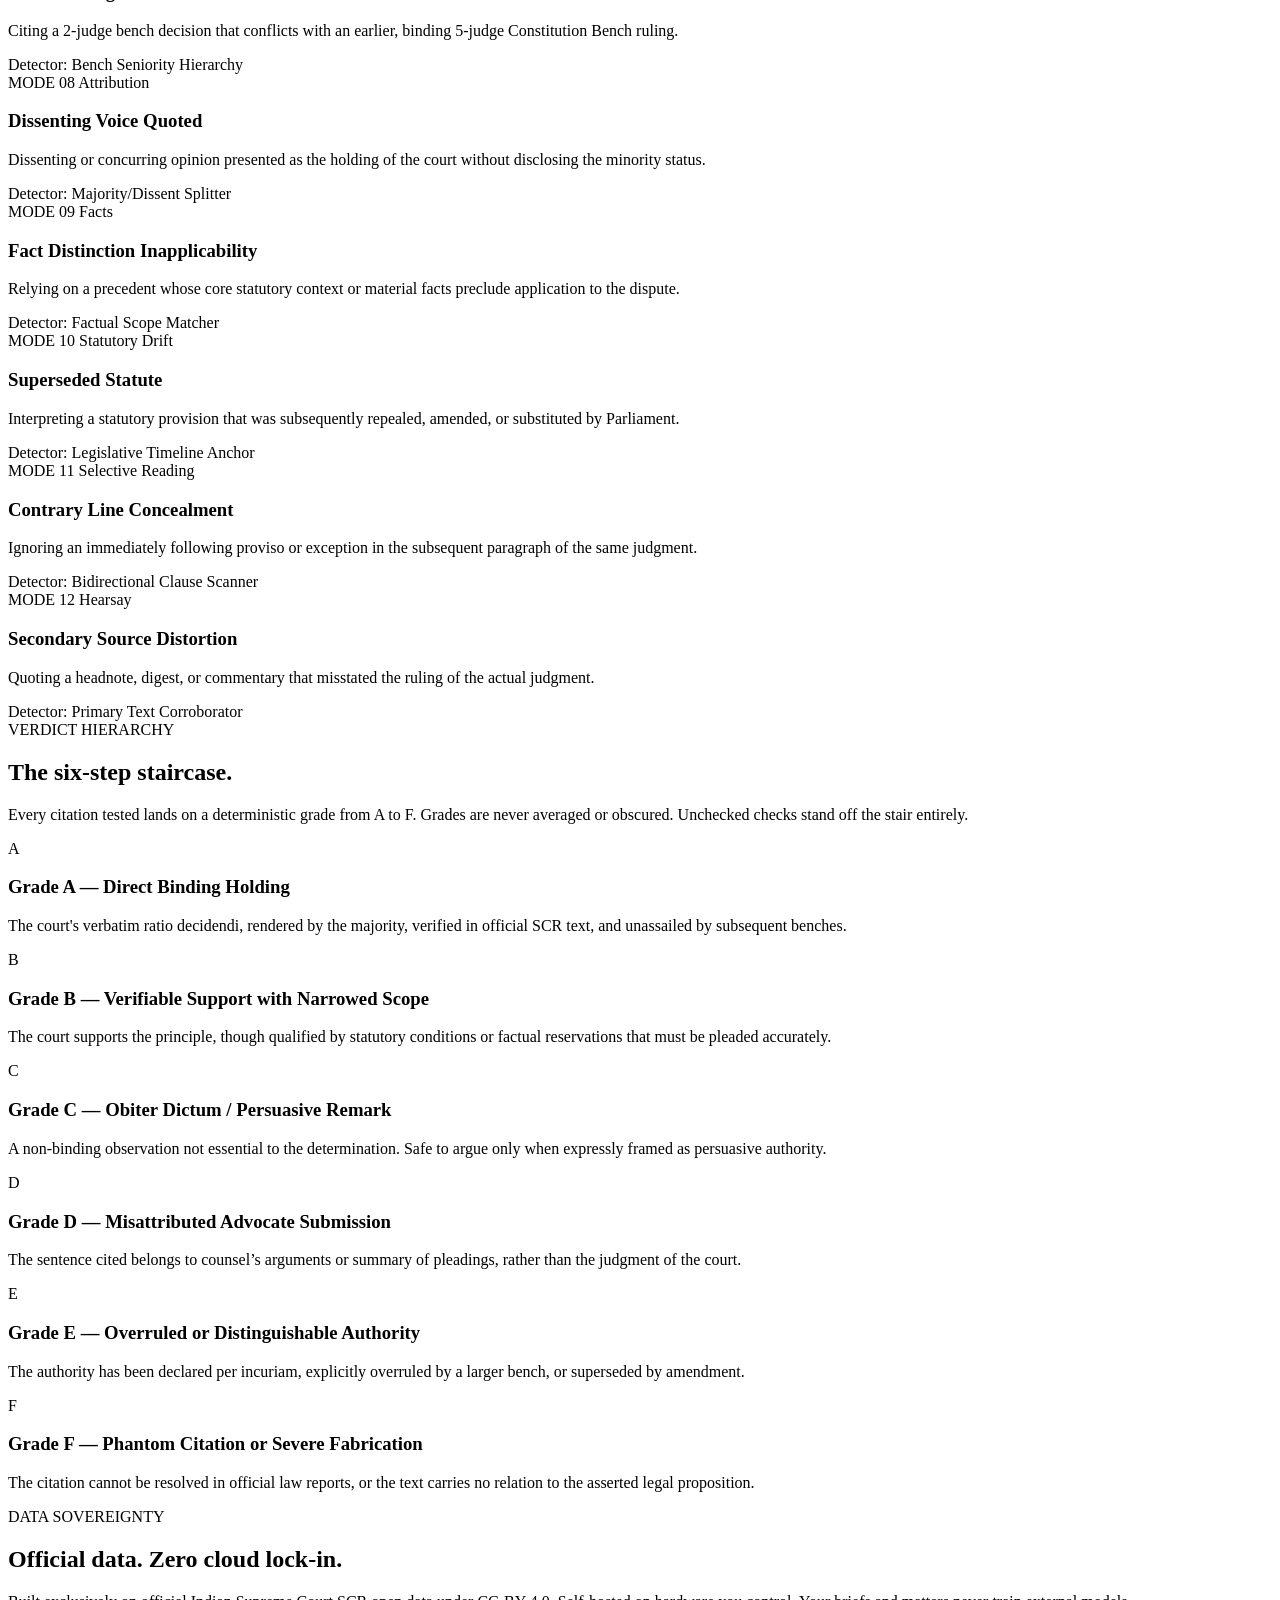
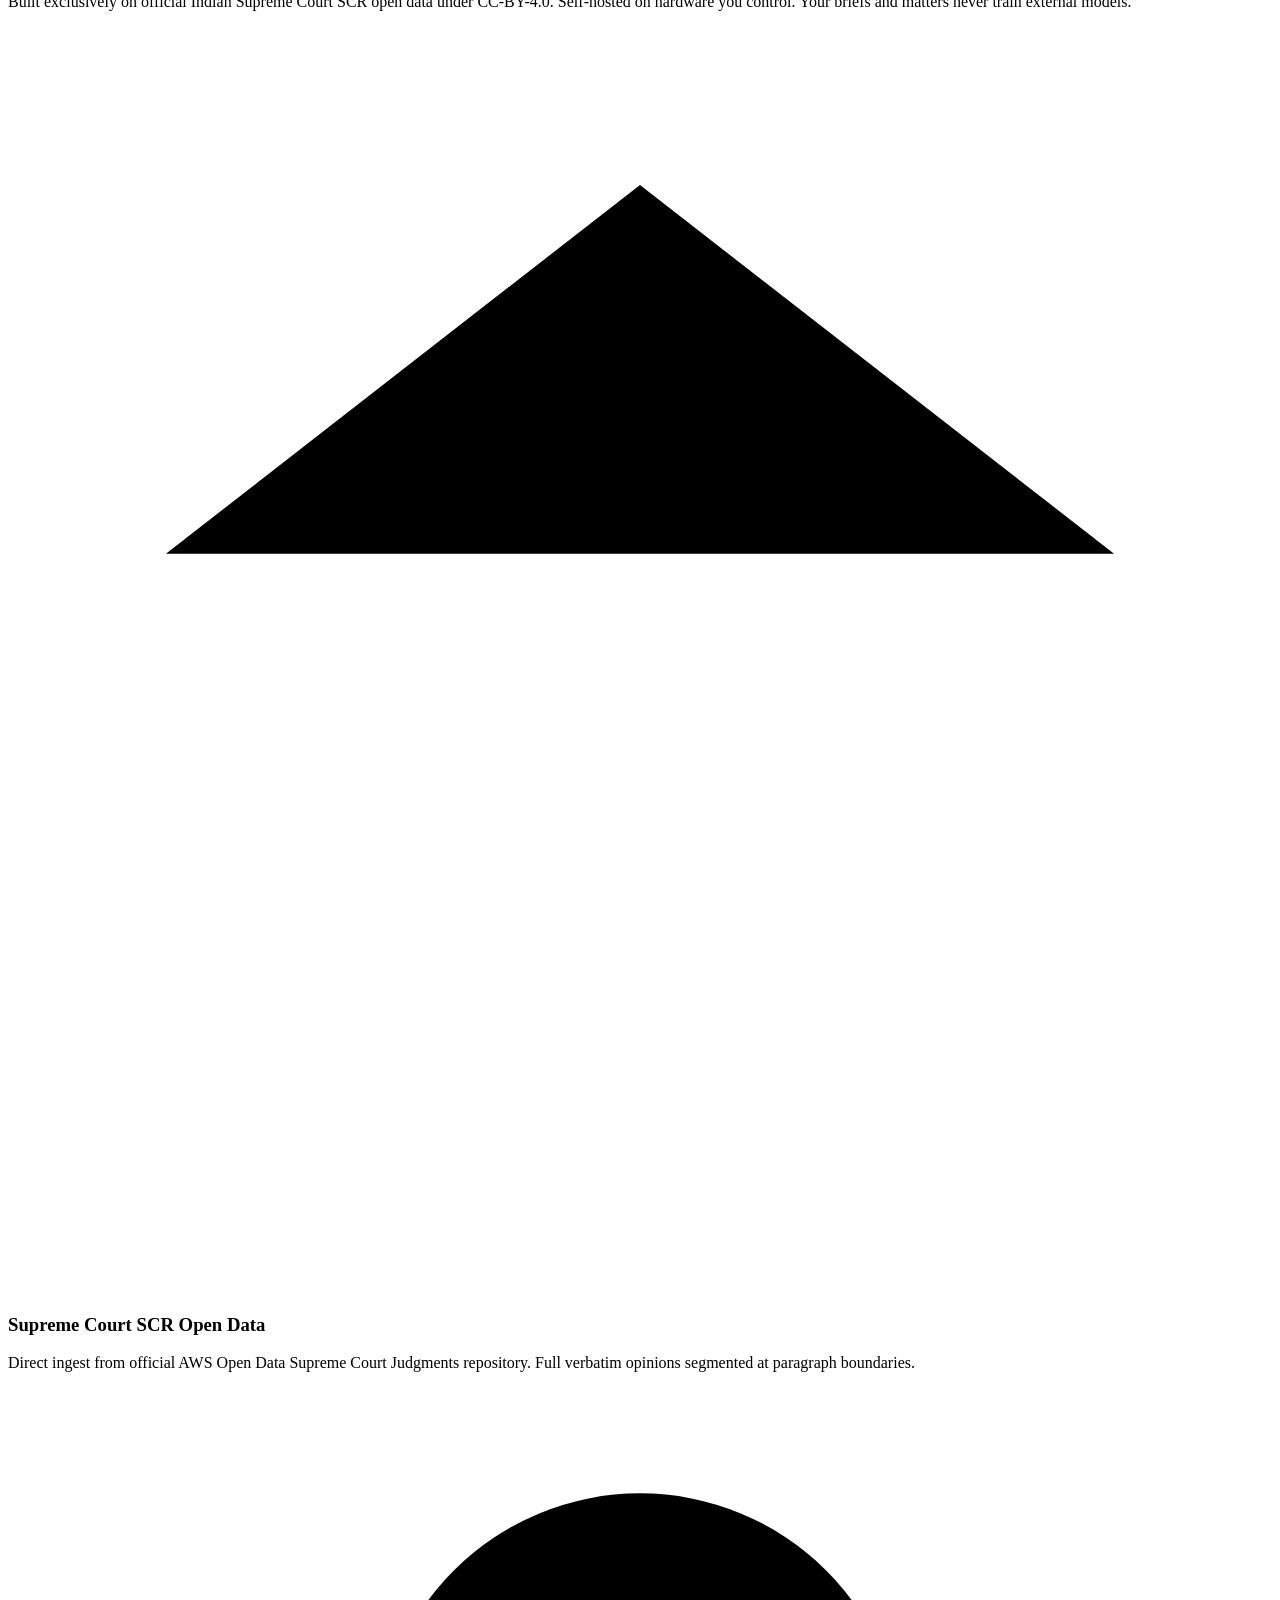
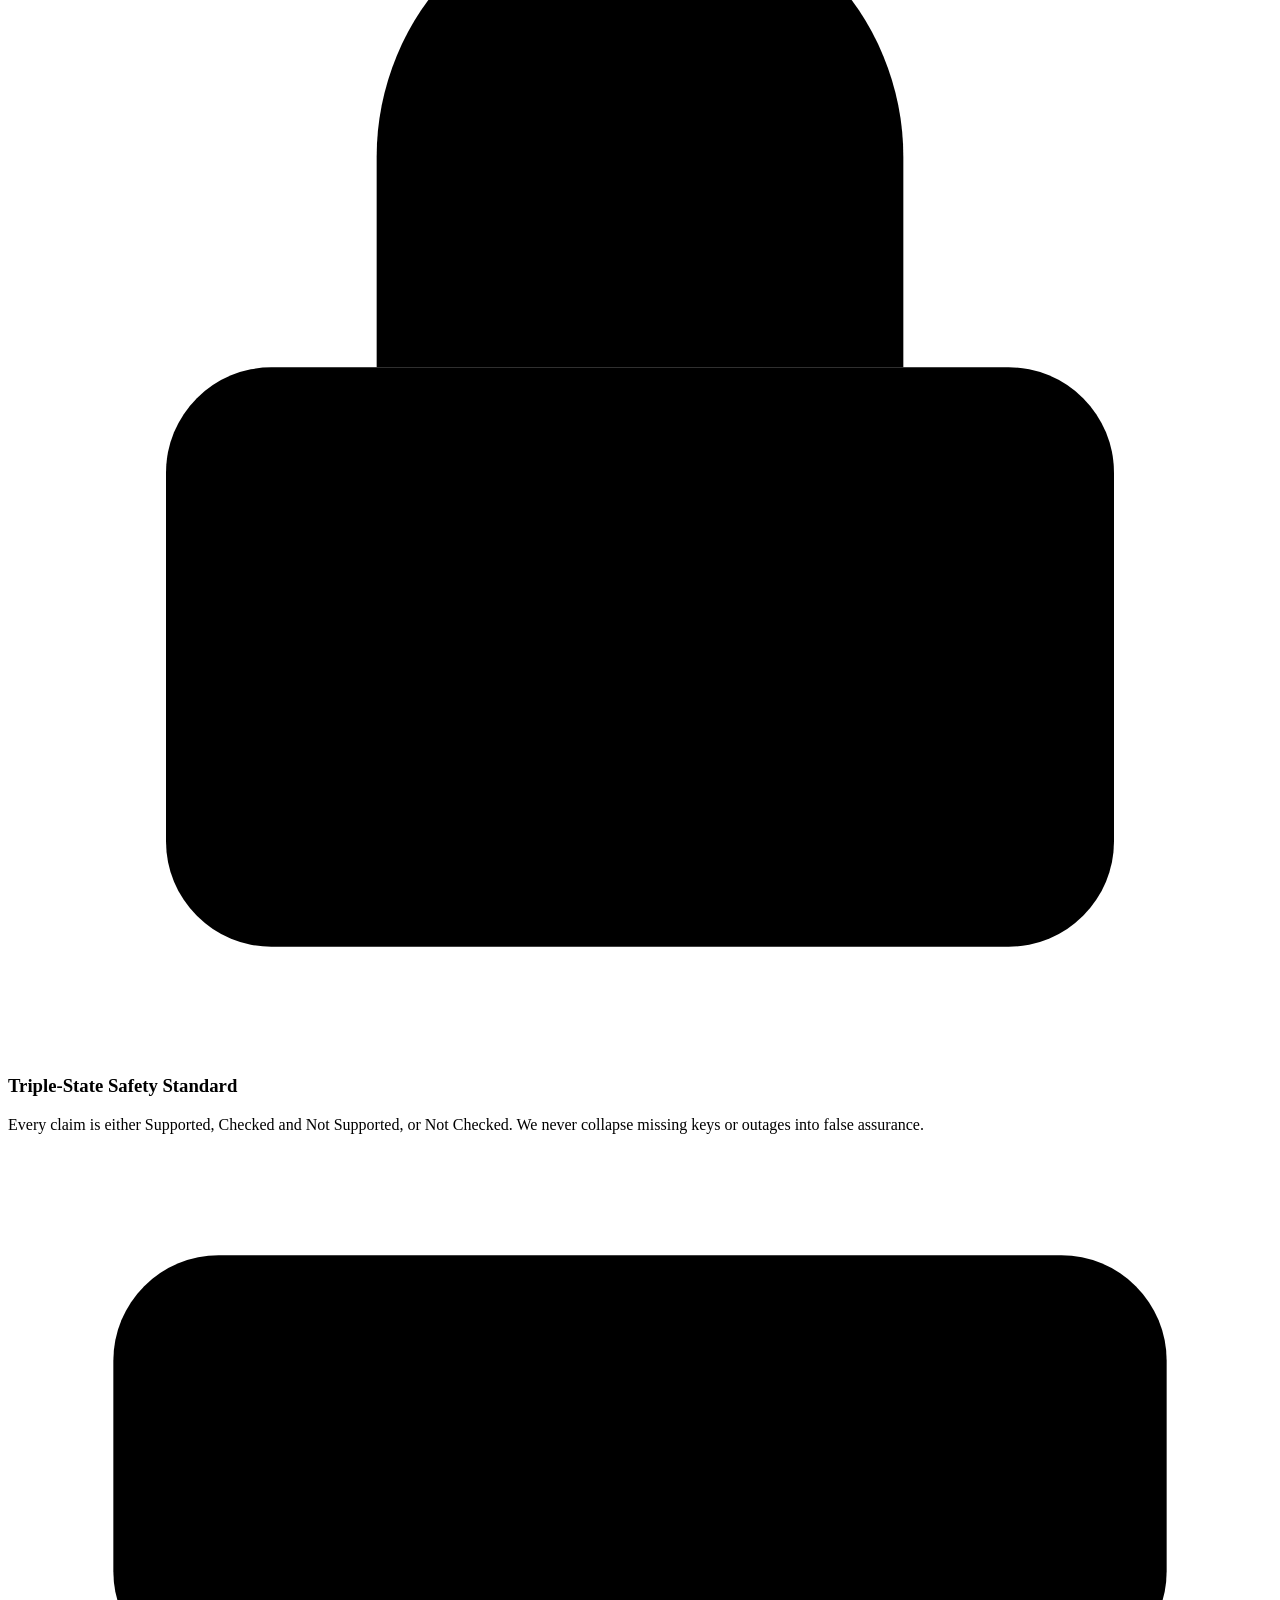
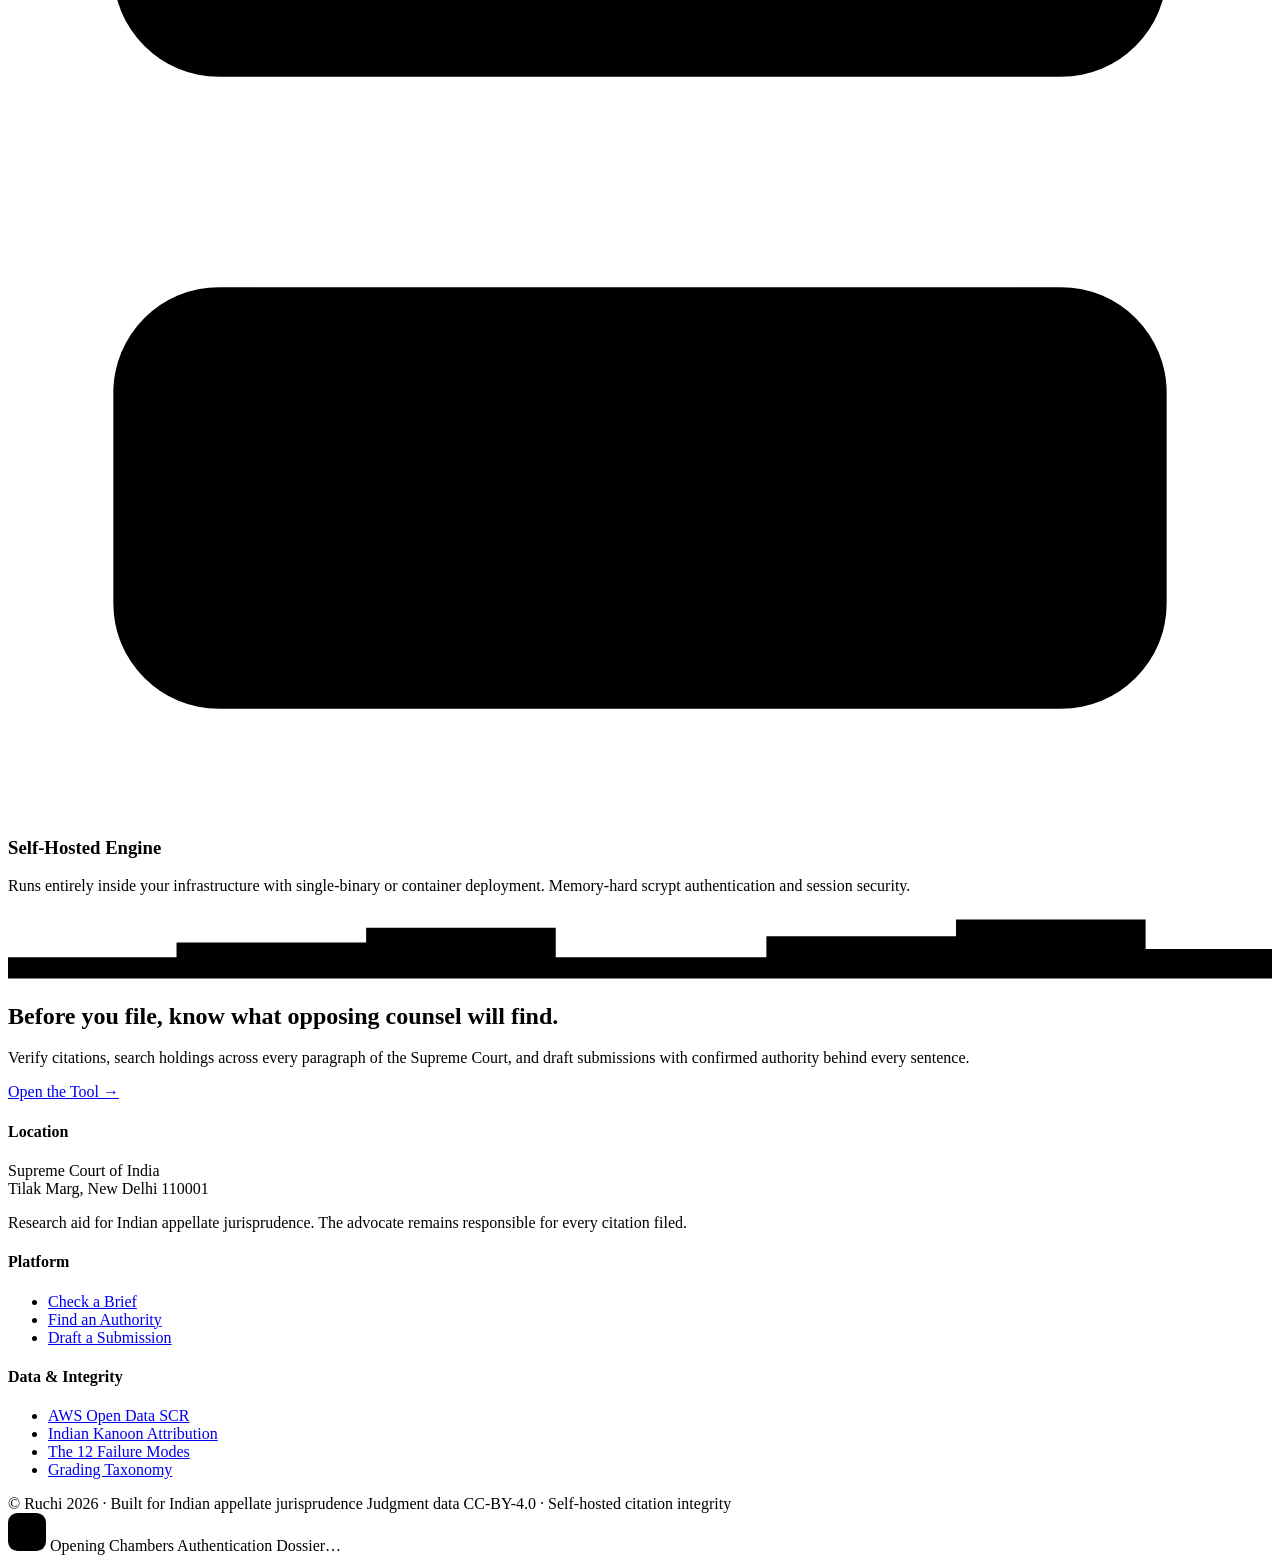
==== commit 9b866b6b: "The tool at / without a login, the landing at /architecture, and Ruchi on every page Three changes, " ====
--- a/src/orderorder/web/static/landing.html
+++ b/src/orderorder/web/static/landing.html
@@ -1,6 +1,6 @@
 <!doctype html>
 <!--
-  OrderOrder — The Citation Integrity Engine for Indian Case Law.
+  Ruchi — The Citation Integrity Engine for Indian Case Law.
   Editorial Landing Page.
   Built to the Redis Agency L'escalier identity: cobalt, coral, cream, and the 3D staircase.
   CSP: script-src 'self', style-src 'self', font-src 'self'. Zero inline scripts or styles.
@@ -12,7 +12,7 @@
 <meta name="referrer" content="no-referrer">
 <meta name="theme-color" content="#f3ece5" media="(prefers-color-scheme: light)">
 <meta name="theme-color" content="#0f1236" media="(prefers-color-scheme: dark)">
-<title>OrderOrder — Citation Integrity for Indian Case Law</title>
+<title>Ruchi — Citation Integrity for Indian Case Law</title>
 <link rel="stylesheet" href="/landing.css">
 <link rel="icon" href="data:image/svg+xml,<svg xmlns='http://www.w3.org/2000/svg' viewBox='0 0 32 32'><rect width='32' height='32' rx='7' fill='%232b34d6'/><path d='M9 24V17h5v-5h5V7h5' fill='none' stroke='%23f3ece5' stroke-width='3.2' stroke-linejoin='round'/></svg>">
 </head>
@@ -22,7 +22,7 @@
 
 <!-- ========== STICKY NAVIGATION ========== -->
 <header class="nav" id="top-nav">
-  <a href="/" class="brand" aria-label="Return to OrderOrder Overview">
+  <a href="/" class="brand" aria-label="Return to Ruchi Overview">
     <!-- The staircase, in the same oblique projection as the one in the verdict panel. -->
     <svg class="mark" viewBox="0 0 32 32" aria-hidden="true" focusable="false">
       <rect class="mark-bg" width="32" height="32" rx="8"/>
@@ -30,7 +30,7 @@
       <g class="s s2"><path class="front" d="M11 16h6v11h-6z"/><path class="top" d="M11 16h6l4-4h-6z"/><path class="side" d="M17 16l4-4v11l-4 4z"/></g>
       <g class="s s3"><path class="front" d="M17 11h6v16h-6z"/><path class="top" d="M17 11h6l4-4h-6z"/><path class="side" d="M23 11l4-4v16l-4 4z"/></g>
     </svg>
-    <span class="wordmark">OrderOrder</span>
+    <span class="wordmark">Ruchi</span>
   </a>
 
   <div class="tabs" role="tablist" aria-label="Landing Navigation">
@@ -47,10 +47,9 @@
     </div>
     <div id="user-profile" class="user-pill" hidden>
       <span id="user-name" class="user-name"></span>
-      <a href="/dashboard" class="btn-workspace-link">Dashboard &rarr;</a>
+      <a href="/" class="btn-workspace-link">Dashboard &rarr;</a>
       <button id="btn-logout" class="btn-logout" title="Sign out">Sign out</button>
     </div>
-    <a href="/login" id="nav-login" class="btn-nav-login">Sign In</a>
   </div>
 </header>
 
@@ -67,23 +66,23 @@
         </h1>
         <p class="hero-lede">
           Language models invent paragraph pinpoints, quote advocate submissions as judicial rulings,
-          and cite benches overruled decades ago. OrderOrder reads your brief against 9,400+ official
+          and cite benches overruled decades ago. Ruchi reads your brief against 38,000+ official
           Supreme Court judgments, pins every line to its verbatim paragraph, and writes what opposing
           counsel will say before you set foot in court.
         </p>
 
         <div class="hero-ctas">
-          <a href="/dashboard" class="btn-primary hero-btn">
+          <a href="/" class="btn-primary hero-btn">
             Enter Verification Lab <span class="arrow" aria-hidden="true">→</span>
           </a>
-          <a href="#simulator" class="btn-secondary hero-btn">
+          <a href="/" class="btn-secondary hero-btn">
             Try Live Scanner
           </a>
         </div>
 
         <div class="proof-bar">
           <div class="proof-item">
-            <span class="proof-num">9,424</span>
+            <span class="proof-num">38,032</span>
             <span class="proof-label">Supreme Court Opinions</span>
           </div>
           <div class="proof-divider" aria-hidden="true"></div>
@@ -450,8 +449,7 @@
           and draft submissions with confirmed authority behind every sentence.
         </p>
         <div class="cta-buttons">
-          <a href="/dashboard" class="btn-primary cta-btn">Open Dashboard <span class="arrow" aria-hidden="true">→</span></a>
-          <a href="/login" class="btn-secondary cta-btn">Sign In to Workspace</a>
+          <a href="/" class="btn-primary cta-btn">Open the Tool <span class="arrow" aria-hidden="true">→</span></a>
         </div>
       </div>
     </div>
@@ -461,16 +459,6 @@
 
 <!-- ========== FOOTER ========== -->
 <footer class="footer" id="footer">
-  <!-- Giant full-width interactive ASCII brandmark showpiece -->
-  <div class="footer-ascii-wrap" id="asciiStage" role="region" aria-label="Interactive ASCII Brandmark">
-    <canvas id="asciiCanvas"></canvas>
-
-    <!-- Clean fallback text for mobile viewports -->
-    <div class="ascii-fallback" aria-hidden="true">
-      <span class="ascii-fallback-wordmark">O R D E R &nbsp; O R D E R</span>
-    </div>
-  </div>
-
   <div class="foot-inner">
     <div class="foot-col foot-main">
       <h4>Location</h4>
@@ -485,10 +473,9 @@
     <div class="foot-col">
       <h4>Platform</h4>
       <ul>
-        <li><a href="/dashboard#check">Check a Brief</a></li>
-        <li><a href="/dashboard#find">Find an Authority</a></li>
-        <li><a href="/dashboard#draft">Draft a Submission</a></li>
-        <li><a href="/login">Chambers Access</a></li>
+        <li><a href="/#check">Check a Brief</a></li>
+        <li><a href="/#find">Find an Authority</a></li>
+        <li><a href="/#draft">Draft a Submission</a></li>
       </ul>
     </div>
     <div class="foot-col">
@@ -503,7 +490,7 @@
   </div>
 
   <div class="foot-bar">
-    <span>&copy; OrderOrder 2026 &middot; Built for Indian appellate jurisprudence</span>
+    <span>&copy; Ruchi 2026 &middot; Built for Indian appellate jurisprudence</span>
     <span>Judgment data CC-BY-4.0 &middot; Self-hosted citation integrity</span>
   </div>
 </footer>
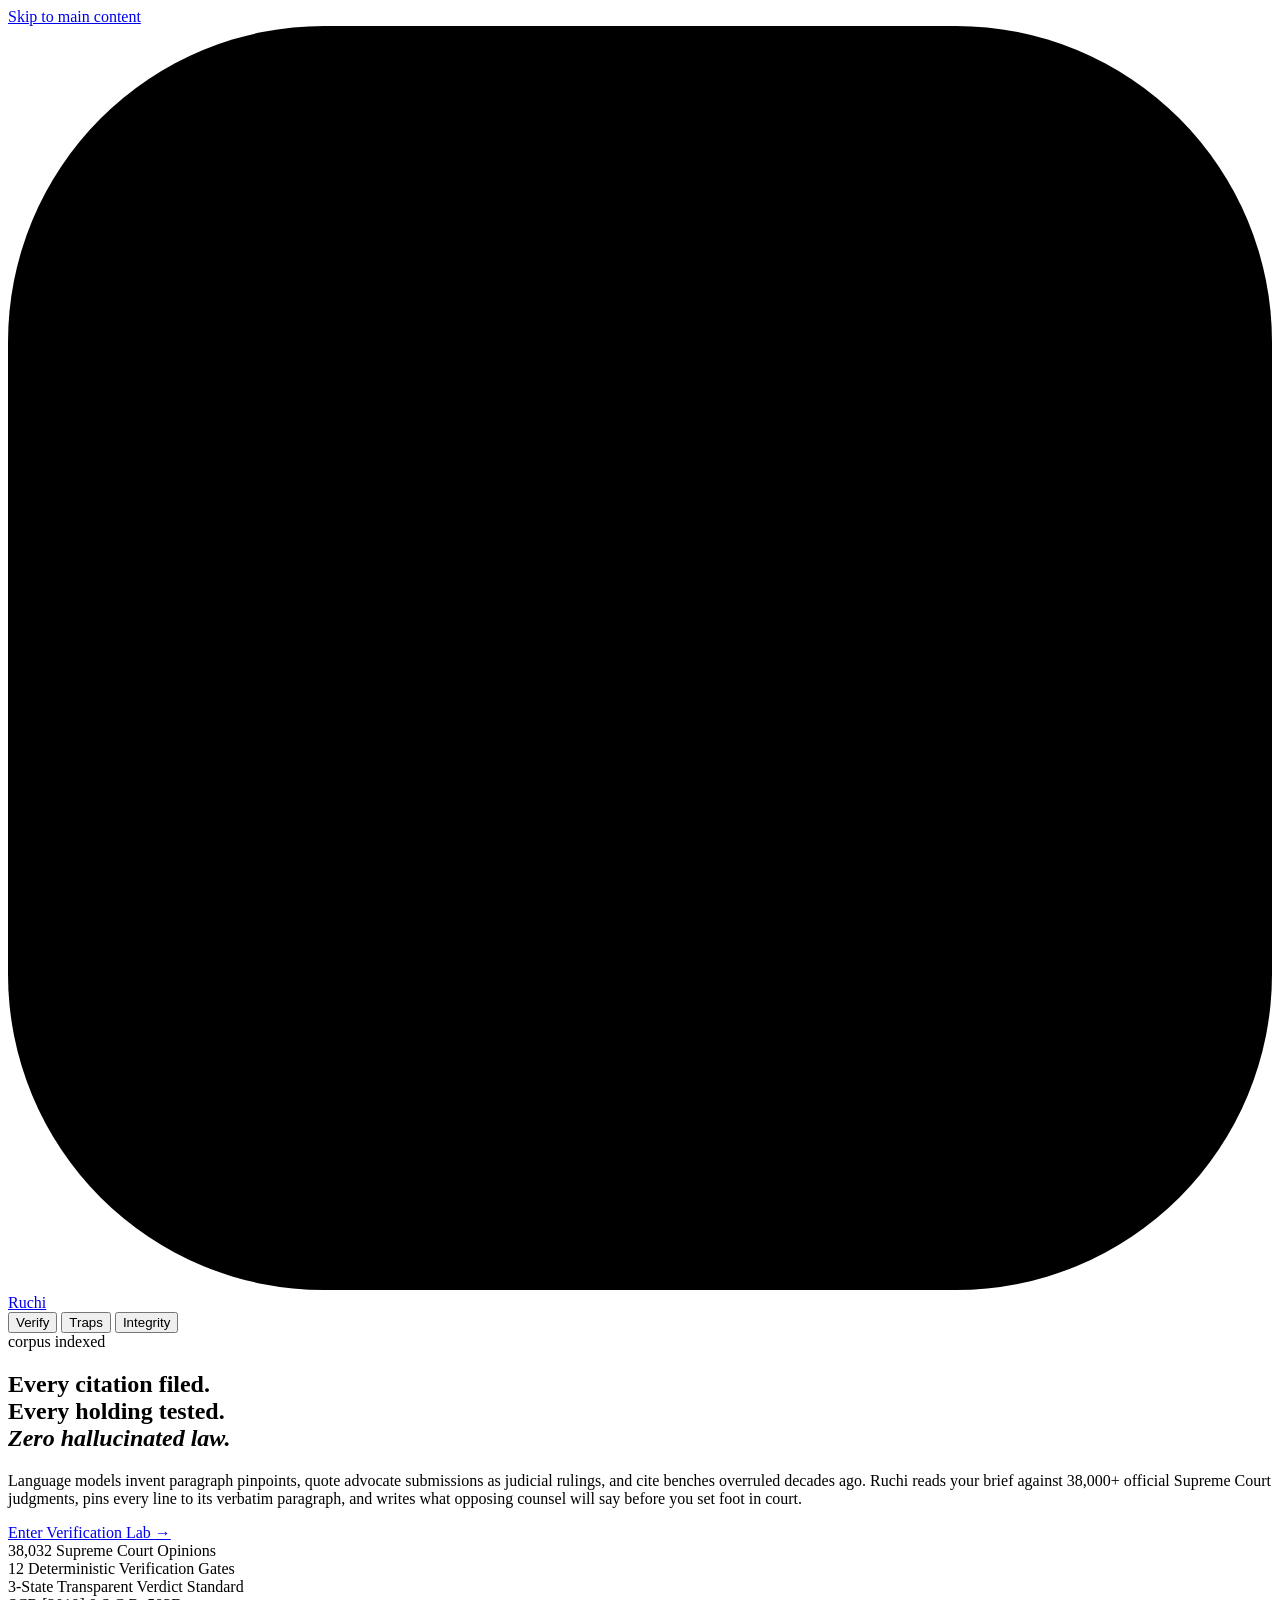
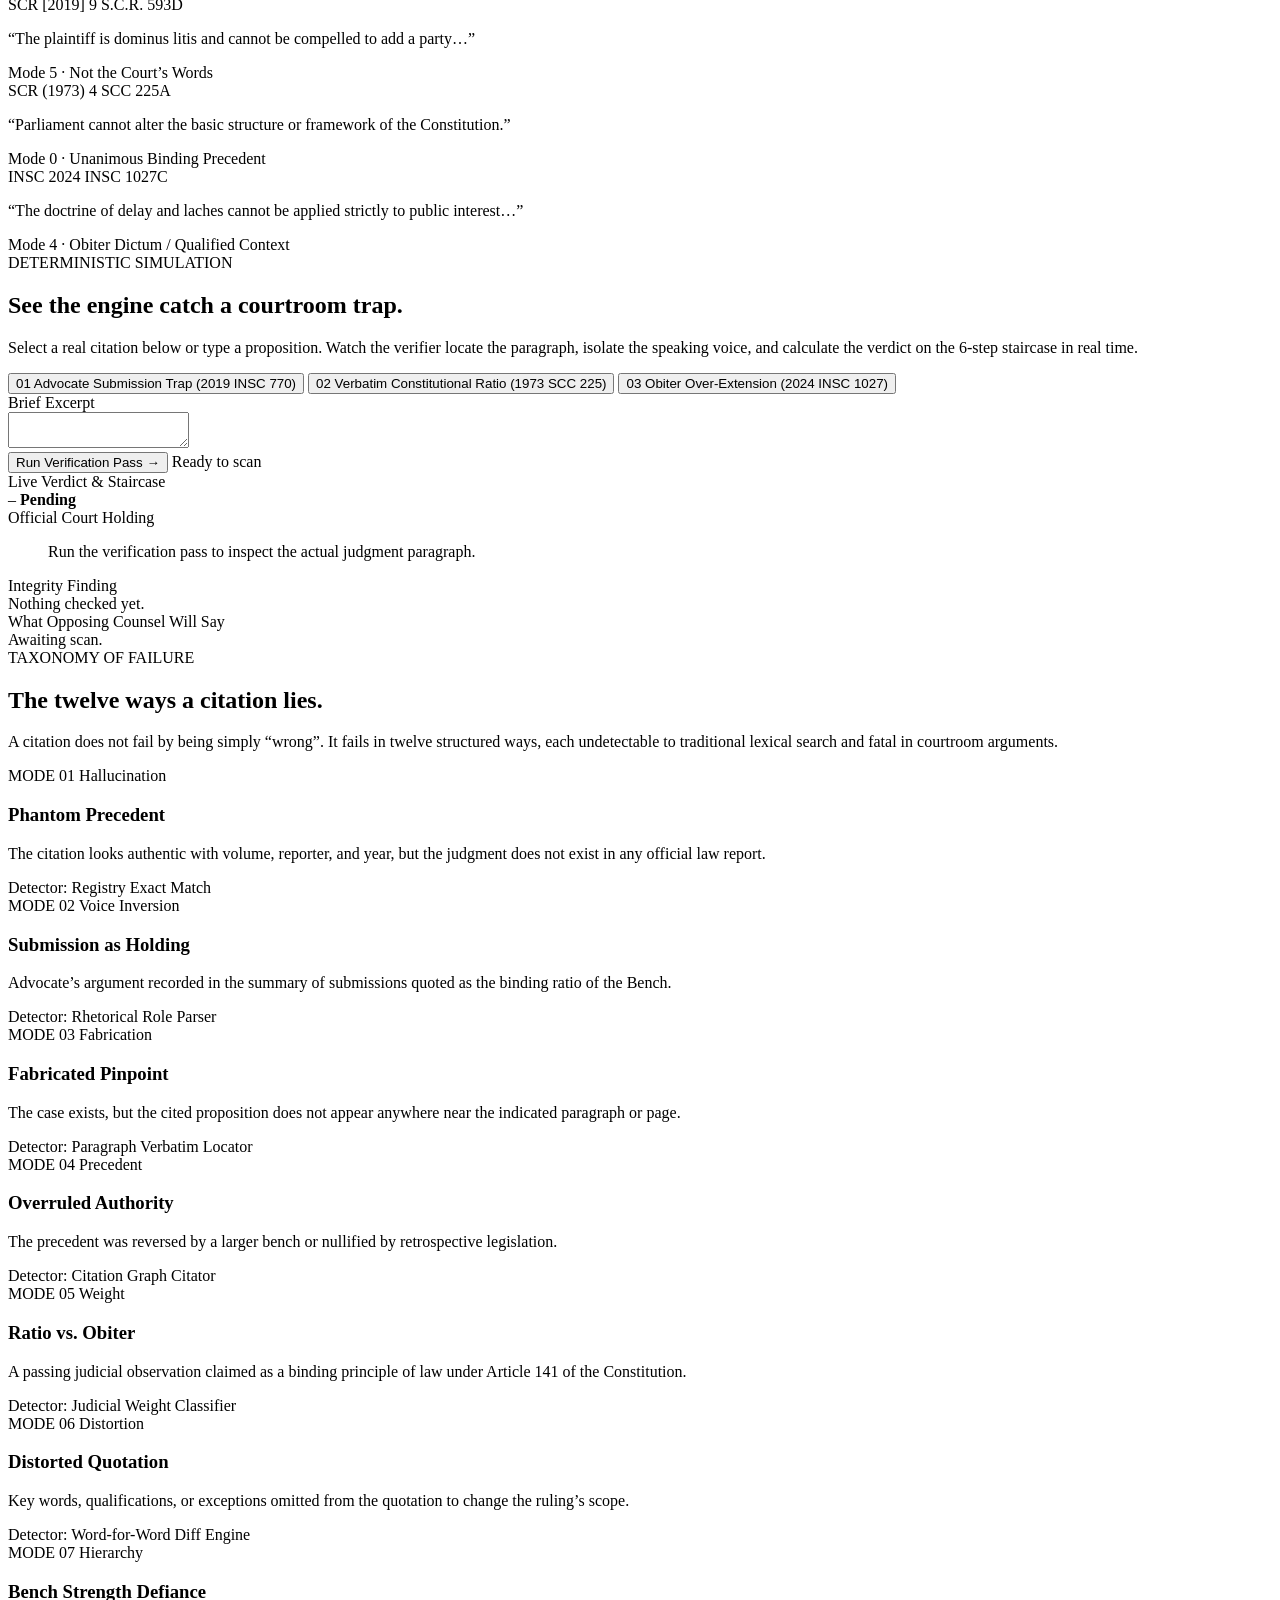
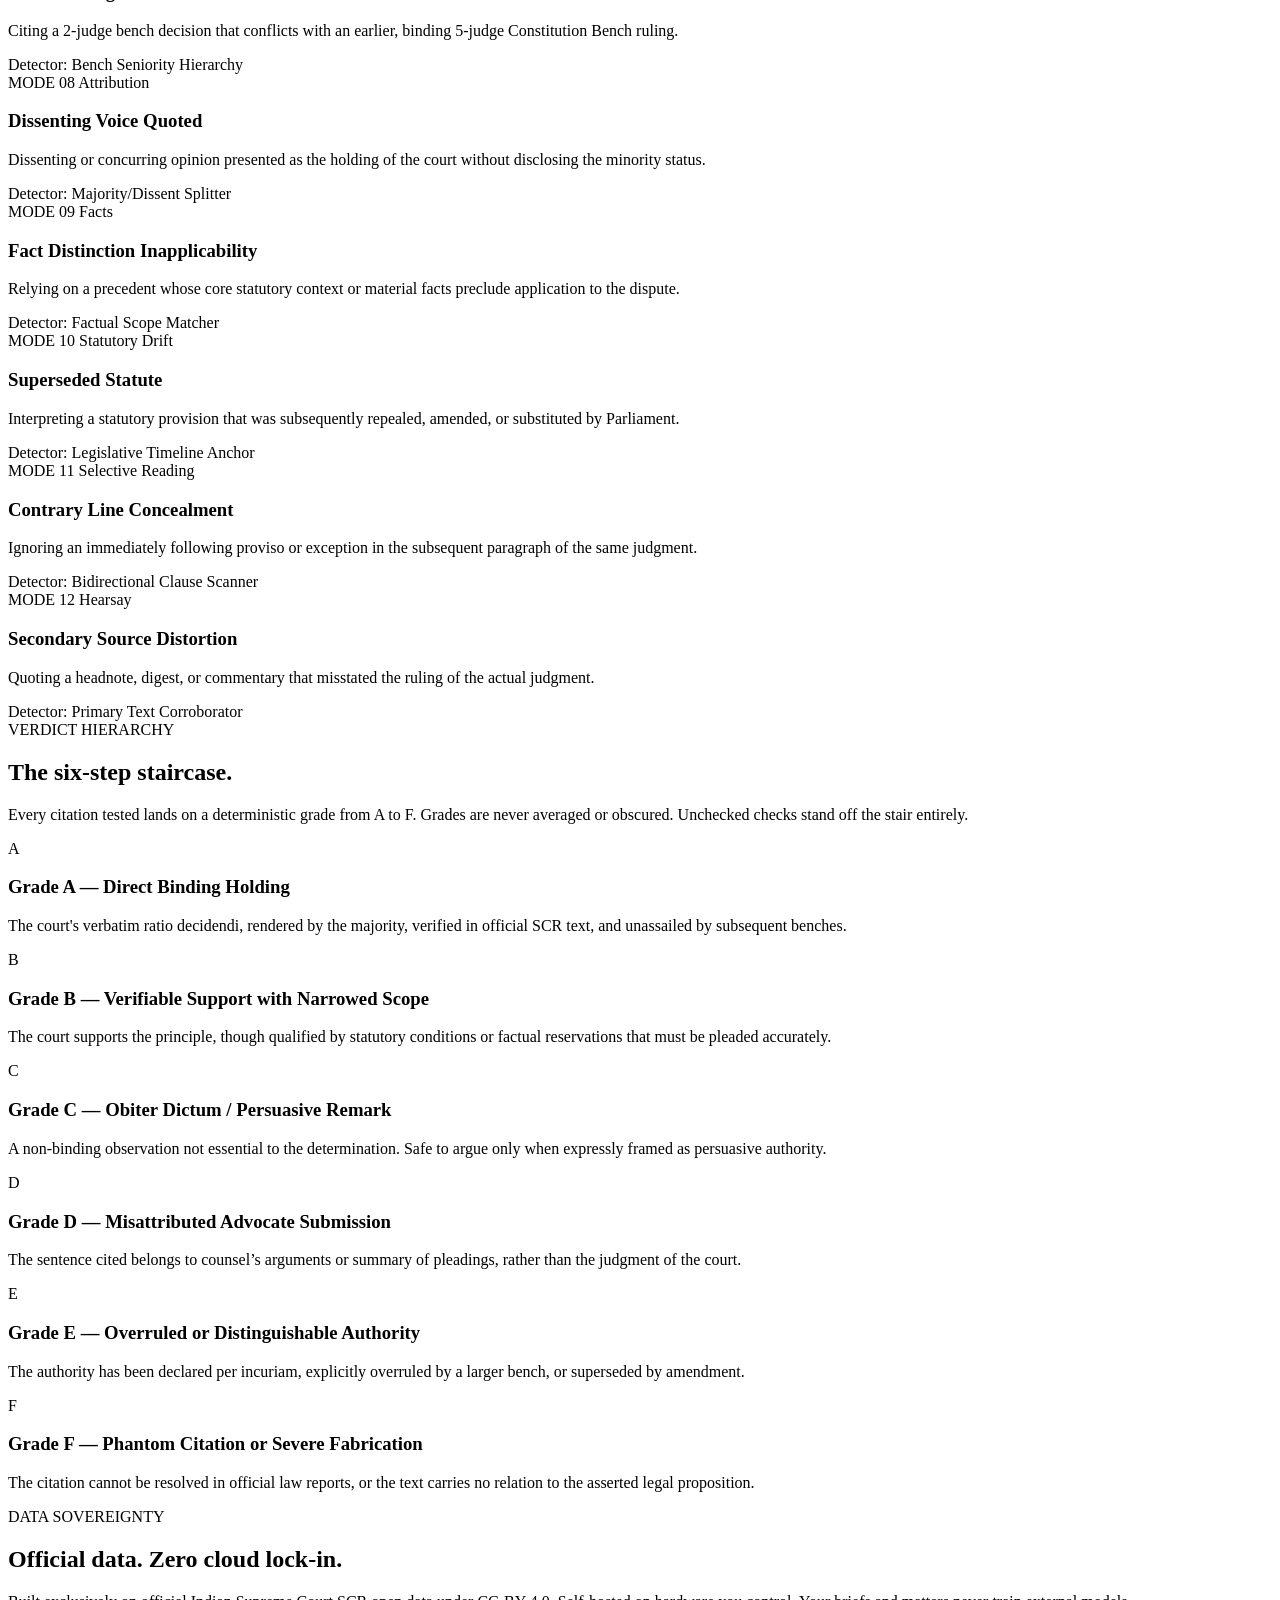
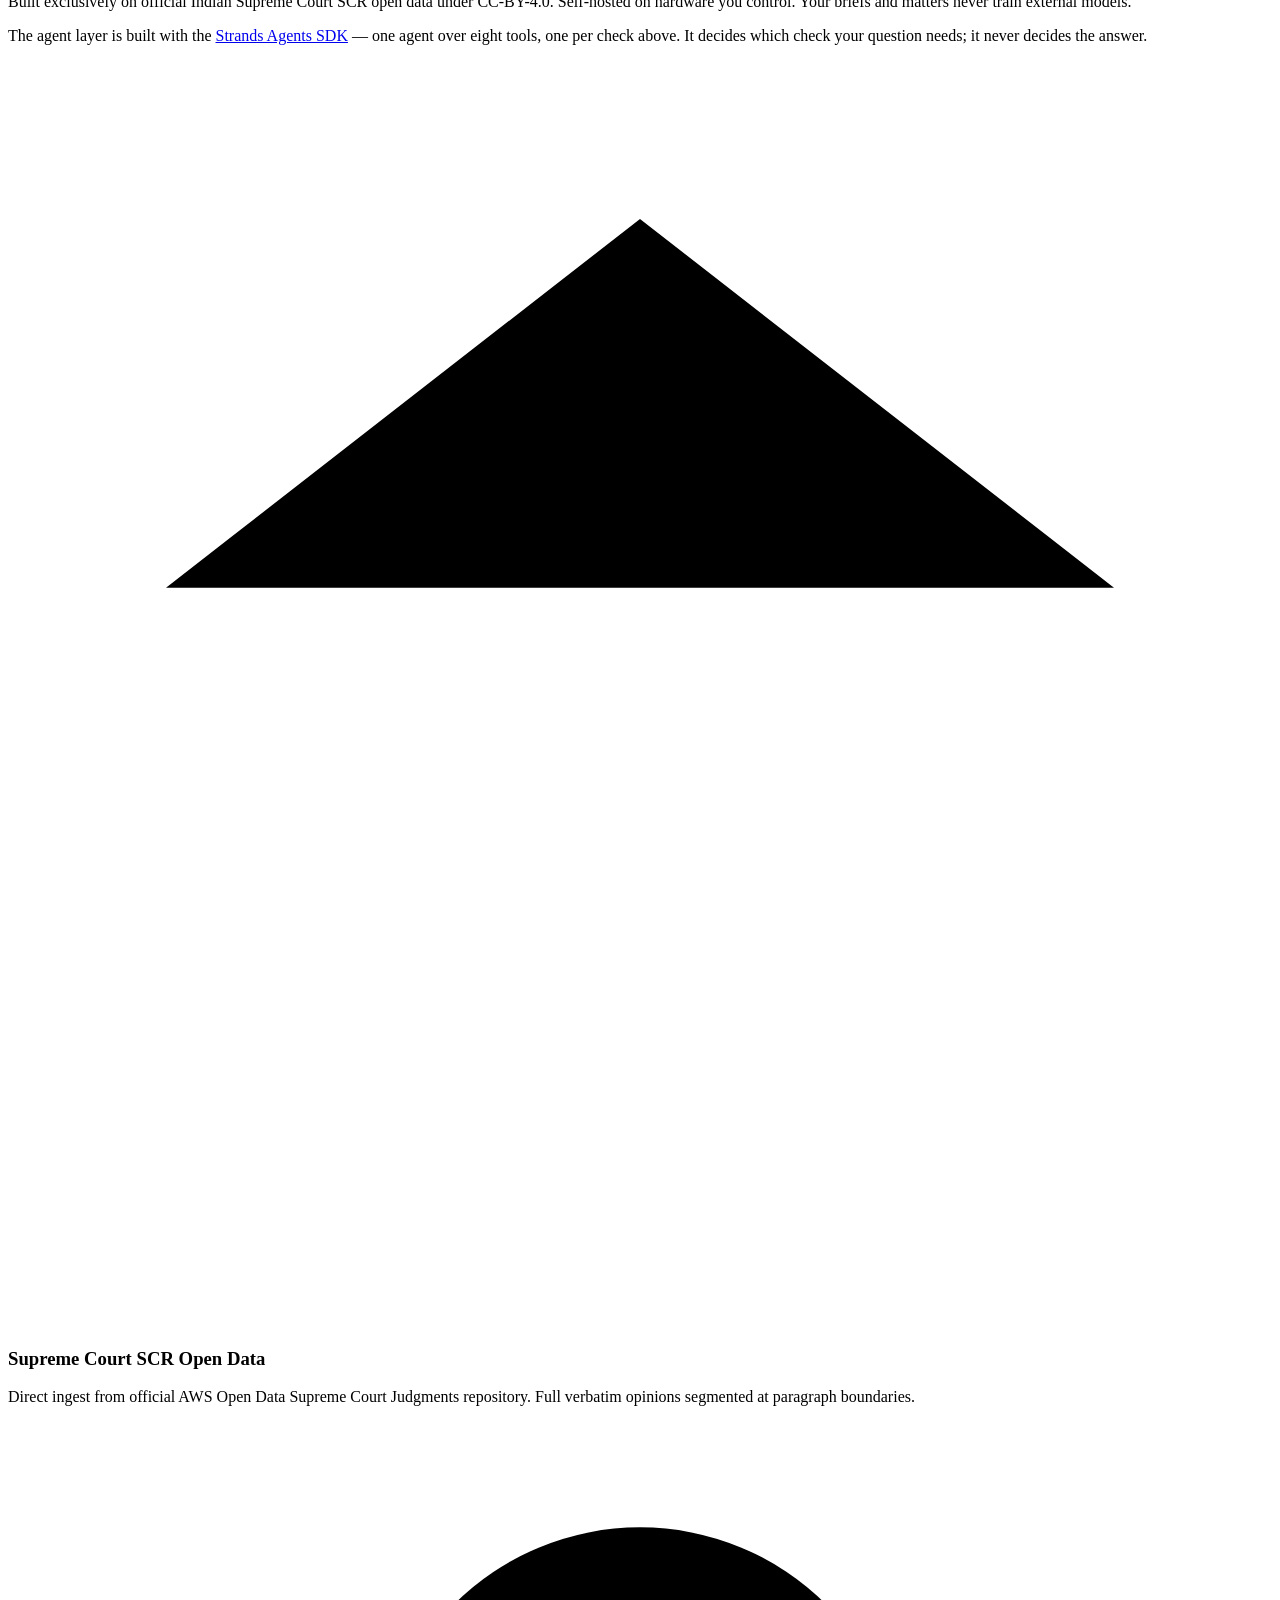
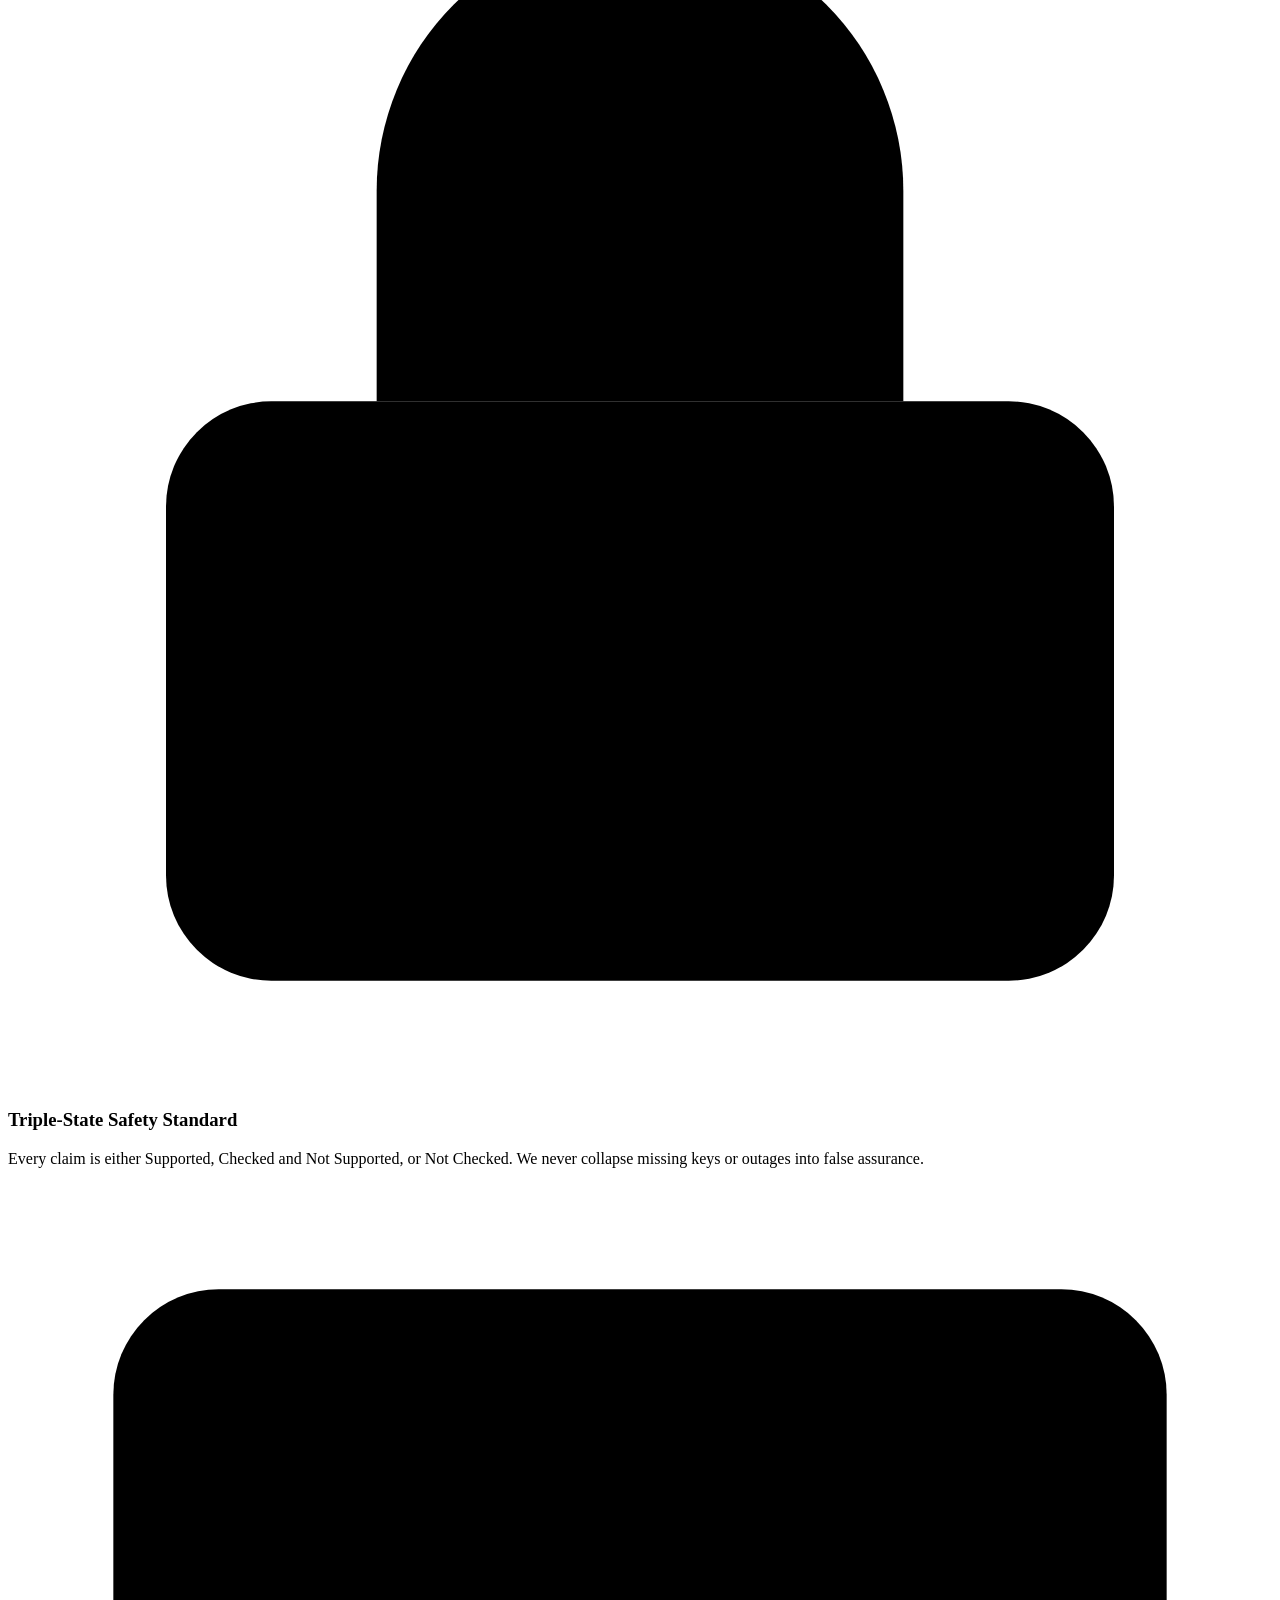
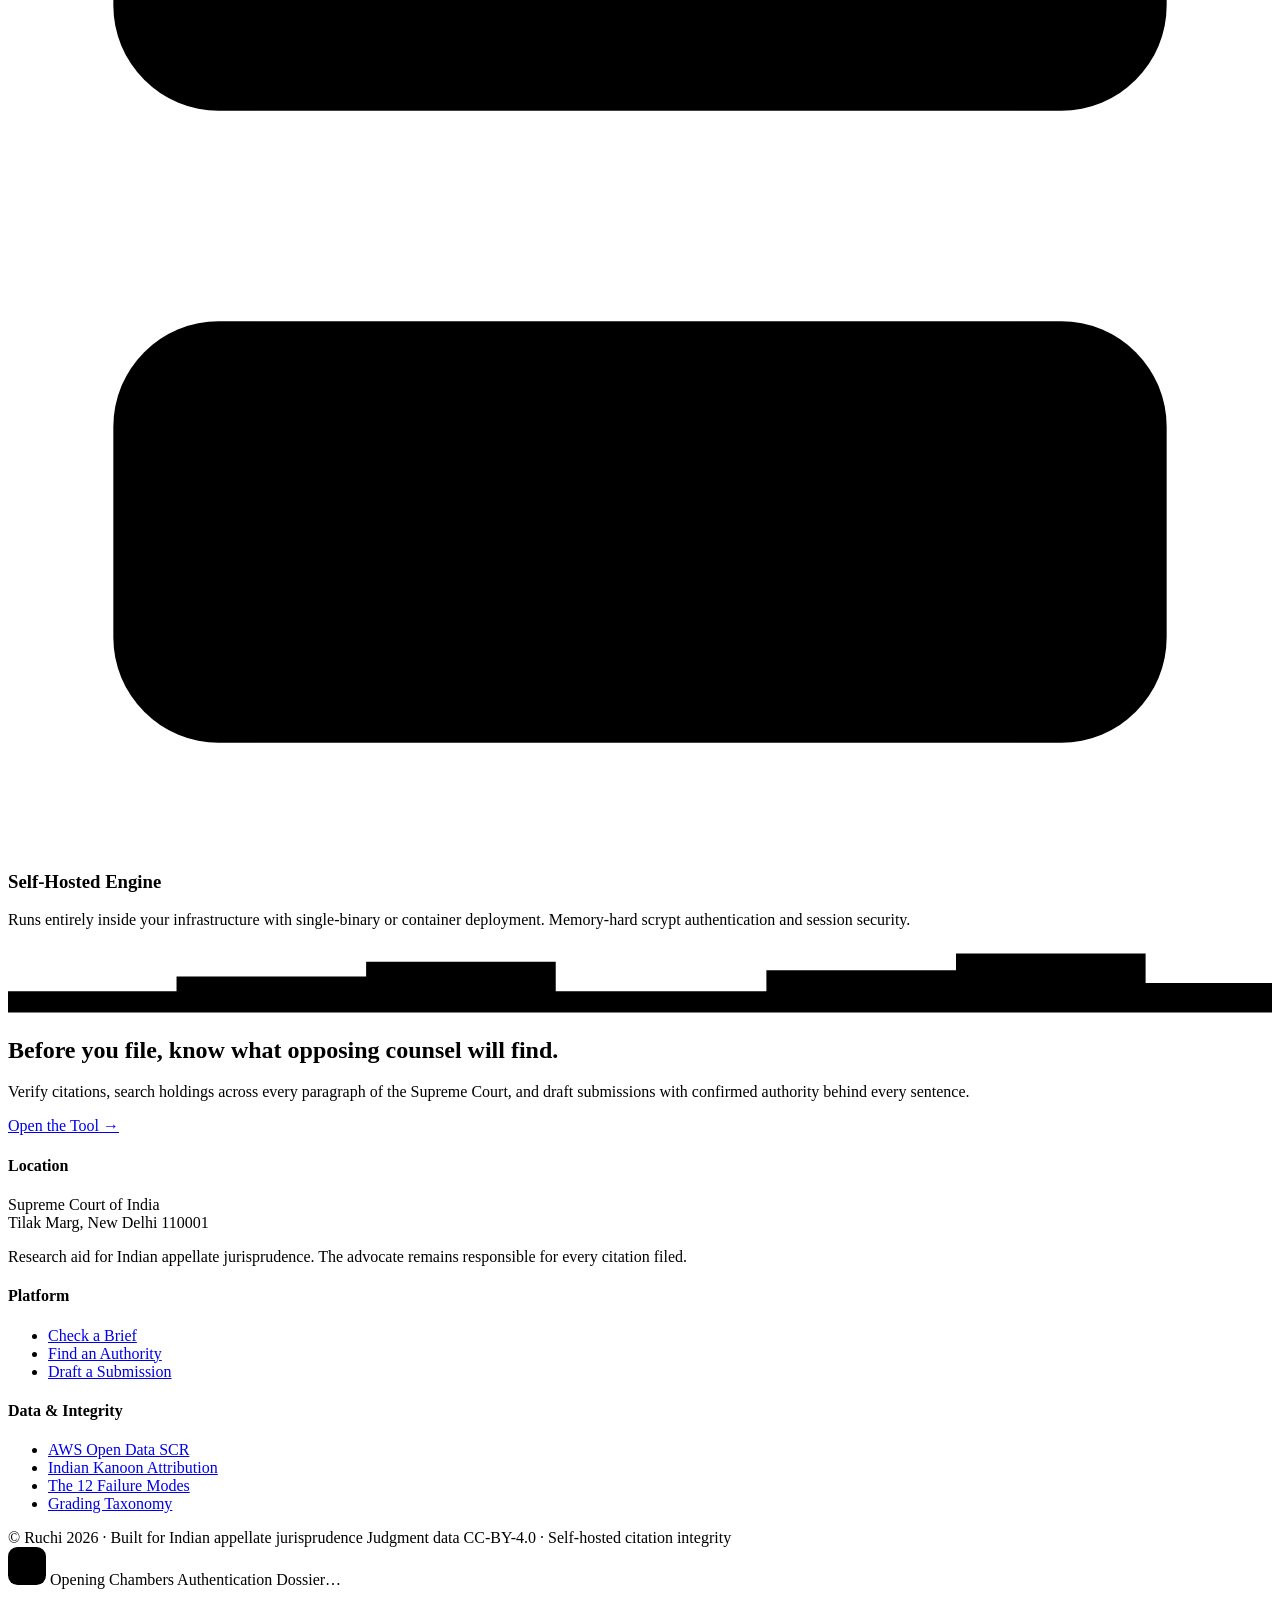
==== commit 32546c74: "Architecture joins the bar, and the hero stops offering one thing twice The link sat beside the surf" ====
--- a/src/orderorder/web/static/landing.html
+++ b/src/orderorder/web/static/landing.html
@@ -75,9 +75,6 @@
           <a href="/" class="btn-primary hero-btn">
             Enter Verification Lab <span class="arrow" aria-hidden="true">→</span>
           </a>
-          <a href="/" class="btn-secondary hero-btn">
-            Try Live Scanner
-          </a>
         </div>
 
         <div class="proof-bar">
@@ -409,6 +406,11 @@
         Built exclusively on official Indian Supreme Court SCR open data under CC-BY-4.0.
         Self-hosted on hardware you control. Your briefs and matters never train external models.
       </p>
+      <p class="section-note">
+        The agent layer is built with the <a href="https://strandsagents.com/" rel="noopener">Strands
+        Agents SDK</a> — one agent over eight tools, one per check above. It decides which check your
+        question needs; it never decides the answer.
+      </p>
     </div>
 
     <div class="arch-grid">
